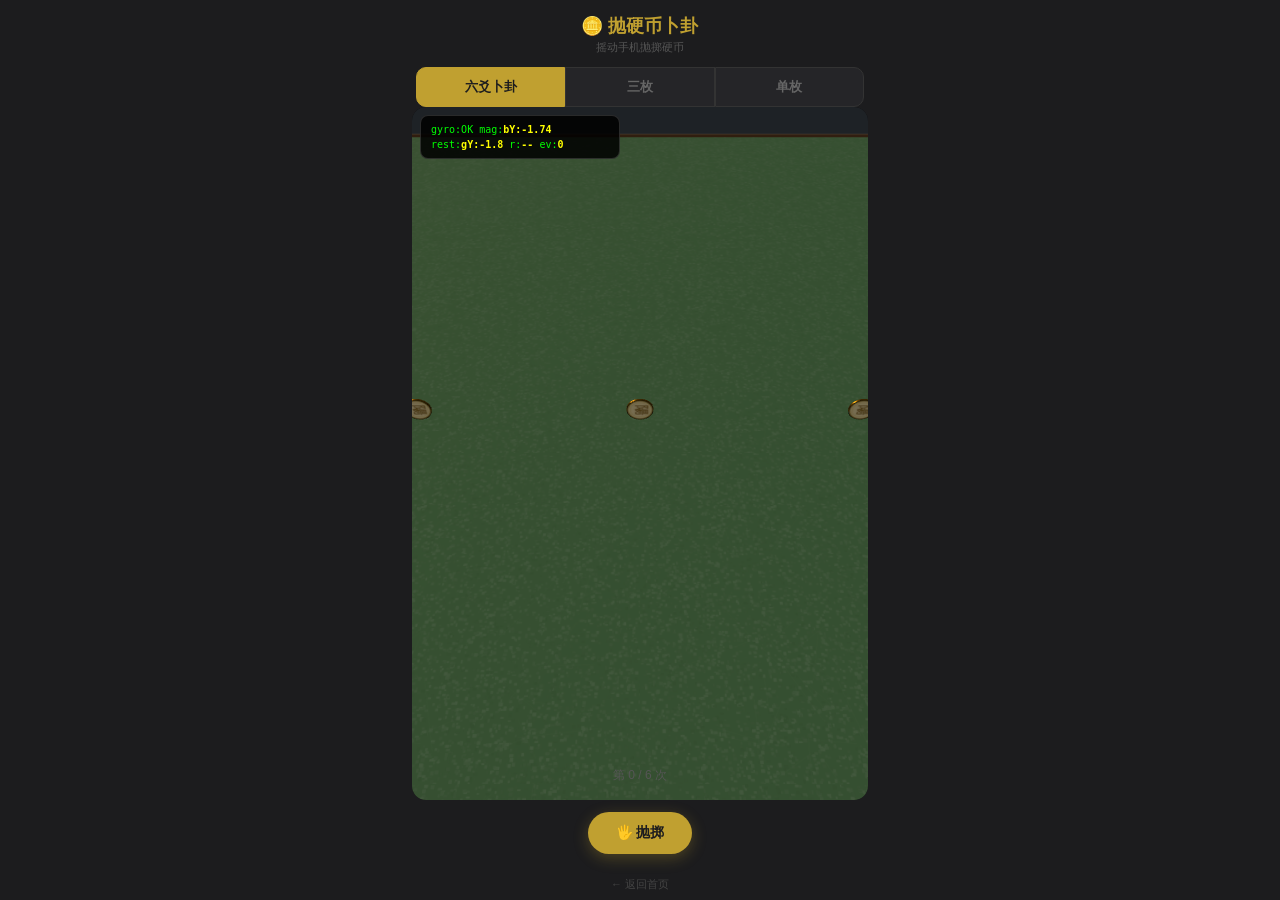
==== flip-coin/index.html @ ace1e645 "feat: 抛硬币卜卦应用" ====
<!DOCTYPE html>
<html lang="zh-CN">
<head>
<meta charset="UTF-8">
<meta name="viewport" content="width=device-width,initial-scale=1.0,maximum-scale=1.0,user-scalable=no">
<title>抛硬币卜卦</title>
<style>
*,*::before,*::after{box-sizing:border-box;margin:0;padding:0}
html{font-size:16px;-webkit-text-size-adjust:100%}
body{
  font-family:-apple-system,BlinkMacSystemFont,"Segoe UI","PingFang SC","Hiragino Sans GB","Microsoft YaHei",sans-serif;
  background:#1c1c1e;color:#e4e4e6;min-height:100vh;min-height:100dvh;
  display:flex;justify-content:center;align-items:center;
  overflow:hidden;touch-action:manipulation;user-select:none;-webkit-user-select:none;
}
.app{width:100%;max-width:480px;height:100vh;height:100dvh;display:flex;flex-direction:column;position:relative}

.header{text-align:center;padding:14px 16px 0;flex-shrink:0}
.header h1{font-size:18px;font-weight:700;color:#c0a030}
.header .sub{font-size:11px;color:#555;margin-top:2px}

.tabs{display:flex;gap:0;padding:12px 16px 0;flex-shrink:0}
.tab{
  flex:1;padding:10px 0;text-align:center;font-size:13px;font-weight:600;
  color:#666;background:#252528;border:1.5px solid #333;cursor:pointer;
  transition:all .2s
}
.tab:first-child{border-radius:10px 0 0 10px}
.tab:last-child{border-radius:0 10px 10px 0}
.tab.active{color:#1c1c1e;background:#c0a030;border-color:#c0a030;position:relative;z-index:1}
.tab:not(.active):hover{color:#999}

.canvas-wrap{flex:1;position:relative;margin:0 12px;border-radius:14px;overflow:hidden;background:#0a0a0c}
.canvas-wrap canvas{display:block;width:100%!important;height:100%!important}

.overlay{
  position:absolute;bottom:0;left:0;right:0;
  padding:16px;pointer-events:none;
  display:flex;flex-direction:column;align-items:center;gap:10px
}
.overlay>*{pointer-events:auto}

.result-bar{
  background:rgba(20,22,26,.45);border:1px solid rgba(255,255,255,.08);border-radius:12px;
  padding:10px 16px;font-size:14px;text-align:center;min-width:160px;transition:background .3s
}
.result-bar .coins{font-size:22px;letter-spacing:6px;margin-bottom:2px}
.result-bar .label{font-size:12px;color:#888}

.hexagram-display{display:none;width:100%;max-width:360px}
.hexagram-display.show{display:block;max-height:60vh;overflow-y:auto}
.hexagram-lines{
  display:flex;flex-direction:column-reverse;gap:6px;
  padding:12px;background:rgba(20,22,26,.45);border:1px solid rgba(255,255,255,.08);border-radius:12px;
  transition:background .3s
}
.hexagram-lines.complete{
  background:rgba(30,30,34,.92);border-color:#333
}
.hexagram-line{display:flex;align-items:center;gap:10px;opacity:.25}
.hexagram-line.filled{opacity:1}
.hexagram-line .idx{font-size:11px;color:#555;width:28px;text-align:right;flex-shrink:0}
.hexagram-line .bar{
  flex:1;height:14px;border-radius:7px;background:#c0a030;position:relative
}
.hexagram-line.yin .bar{
  background:transparent;display:flex;gap:6px;justify-content:center
}
.hexagram-line.yin .bar::before,.hexagram-line.yin .bar::after{
  content:'';width:40%;height:100%;background:#c0a030;border-radius:7px
}
.hexagram-line.changing .idx{color:#ce2b37;font-weight:700}
.hexagram-line.changing .bar,
.hexagram-line.changing.yin .bar::before,
.hexagram-line.changing.yin .bar::after{background:#ce2b37}
.hexagram-line .dot{
  width:8px;height:8px;border-radius:50%;background:#ce2b37;flex-shrink:0;
  display:none
}
.hexagram-line.changing .dot{display:block}

.hexagram-result{
  margin-top:10px;text-align:center;font-size:13px;color:#c0a030;
  background:rgba(20,22,26,.45);border:1px solid rgba(255,255,255,.08);border-radius:12px;
  padding:10px;transition:background .3s
}
.hexagram-result.complete{
  background:rgba(30,30,34,.92);border-color:#333
}
.hexagram-result .gua-name{font-size:24px;font-weight:700;margin-bottom:2px}
.hexagram-result .gua-symbol{font-size:48px;margin-bottom:4px}
.hexagram-result .gua-detail{font-size:12px;color:#888;line-height:1.5;margin-top:4px}
.hexagram-result .gua-detail b{color:#c0a030}
.hexagram-result .changed-name{font-size:16px;color:#ce2b37;margin-top:6px}

.controls{
  display:flex;justify-content:center;gap:12px;
  padding:12px 16px;flex-shrink:0
}
.btn{
  padding:12px 28px;border-radius:24px;font-size:14px;font-weight:600;
  cursor:pointer;transition:all .2s;border:none;
  background:#c0a030;color:#1c1c1e;
  box-shadow:0 4px 15px rgba(192,160,48,.3)
}
.btn:active{transform:scale(.94)}
.btn:disabled{background:#333;color:#555;box-shadow:none;cursor:default}
.btn-secondary{background:#252528;color:#c0a030;border:1.5px solid #c0a030;box-shadow:none}
.btn-secondary:disabled{color:#555;border-color:#333}

.btn-copy{background:transparent;color:#c0a030;border:1px solid #c0a030;padding:6px 16px;border-radius:16px;font-size:12px;cursor:pointer;transition:all .2s}
.btn-copy:hover{background:rgba(192,160,48,.15)}

.gyro-badge{
  position:absolute;top:10px;right:10px;width:10px;height:10px;border-radius:50%;
  background:#444;transition:background .3s;z-index:1
}
.gyro-badge.active{background:#4caf50}
.gyro-badge.denied{background:#ce2b37}

.permission-prompt{
  position:absolute;top:0;left:0;right:0;bottom:0;
  display:flex;align-items:center;justify-content:center;
  background:rgba(10,10,12,.9);z-index:2;border-radius:14px
}
.permission-prompt.hidden{display:none}
.hidden{display:none}
.permission-prompt .inner{text-align:center;padding:20px}
.permission-prompt .inner .icon{font-size:44px;margin-bottom:12px}
.permission-prompt .inner p{font-size:13px;color:#888;line-height:1.6;margin-bottom:16px}

.progress-text{
  font-size:12px;color:#555;text-align:center;margin-top:4px
}

.debug-panel{
  background:rgba(0,0,0,.85);border:1px solid rgba(255,255,255,.15);border-radius:8px;
  padding:6px 10px;font-size:10px;font-family:monospace;color:#0f0;line-height:1.5;
  position:absolute;top:8px;left:8px;z-index:3;max-width:200px
}
.debug-panel b{color:#ff0}
.debug-panel .warn{color:#f44}
.debug-panel .ok{color:#0f0}

.footer{text-align:center;padding:8px 16px;flex-shrink:0}
.footer a{font-size:11px;color:#444;text-decoration:none}
.footer a:hover{color:#666}

@media(max-width:360px){
  .tabs{padding:10px 12px 0}
  .tab{font-size:12px;padding:8px 0}
  .header h1{font-size:16px}
}
</style>
</head>
<body>
<div class="app">

  <div class="header">
    <h1>🪙 抛硬币卜卦</h1>
    <div class="sub">摇动手机抛掷硬币</div>
  </div>

  <div class="tabs">
    <button class="tab active" data-mode="hexagram">六爻卜卦</button>
    <button class="tab" data-mode="triple">三枚</button>
    <button class="tab" data-mode="single">单枚</button>
  </div>

  <div class="canvas-wrap" id="canvasWrap">
    <div class="gyro-badge" id="gyroBadge" title="陀螺仪状态"></div>
    <div class="debug-panel" id="debugPanel">
      gyro:<span class="warn" id="dbGyro">---</span>
      mag:<b id="dbMag">--</b>
      rest:<b id="dbRest">--</b>
      r:<b id="dbRatio">--</b>
      ev:<b id="dbEv">0</b>
    </div>
    <div class="permission-prompt hidden" id="permPrompt">
      <div class="inner">
        <div class="icon" id="permIcon">📱</div>
        <p id="permText">需要陀螺仪权限来检测<br>手机的抛掷动作</p>
        <button class="btn" id="permBtn">启用陀螺仪</button>
        <button class="btn btn-secondary hidden" id="permRetryBtn">重试</button>
      </div>
    </div>
    <div class="overlay" id="overlay">
      <div class="result-bar" id="resultBar">
        <div class="coins" id="resultCoins"></div>
        <div class="label" id="resultLabel"></div>
      </div>
      <div class="hexagram-display" id="hexagramDisplay">
        <div class="hexagram-lines" id="hexagramLines"></div>
        <div class="hexagram-result" id="hexagramResult"></div>
      </div>
      <div class="progress-text" id="progressText"></div>
    </div>
  </div>

  <div class="controls">
    <button class="btn" id="flipBtn">🖐 抛掷</button>
    <button class="btn btn-secondary" id="resetBtn" style="display:none">重新开始</button>
  </div>

  <div class="footer">
    <a href="../index.html">← 返回首页</a>
  </div>

</div>

<script src="lib/three.min.js"></script>
<script src="lib/cannon.min.js"></script>
<script>
// Global error trap — show ANY error on the debug panel
window.onerror = function(msg, url, line) {
  var db = document.getElementById('dbGyro');
  if (db) { db.textContent = 'ERR:' + line; db.className = 'warn'; }
};
// Quick sanity check
(function() {
  var db = document.getElementById('dbGyro');
  if (db) { db.textContent = 'GO'; db.className = 'ok'; }
})();
// ========== HEXAGRAM DATA ==========
var HEXAGRAM_MAP = [
  { n:"坤为地",     s:"䷁", p:"Kūn",        u:"坤", uS:"☷", l:"坤", lS:"☷",
    g:"元亨，利牝马之贞。君子有攸往，先迷后得主，利西南得朋，东北丧朋。安贞吉。",
    x:"地势坤，君子以厚德载物。" }, // 0
  { n:"地雷复",     s:"䷗", p:"Fù",          u:"坤", uS:"☷", l:"震", lS:"☳",
    g:"亨。出入无疾，朋来无咎。反复其道，七日来复，利有攸往。",
    x:"雷在地中，复。先王以至日闭关，商旅不行，后不省方。" }, // 1
  { n:"地水师",     s:"䷆", p:"Shī",         u:"坤", uS:"☷", l:"坎", lS:"☵",
    g:"贞，丈人吉，无咎。",
    x:"地中有水，师。君子以容民畜众。" }, // 2
  { n:"地泽临",     s:"䷒", p:"Lín",         u:"坤", uS:"☷", l:"兑", lS:"☱",
    g:"元亨利贞。至于八月有凶。",
    x:"泽上有地，临。君子以教思无穷，容保民无疆。" }, // 3
  { n:"地山谦",     s:"䷎", p:"Qiān",        u:"坤", uS:"☷", l:"艮", lS:"☶",
    g:"亨，君子有终。",
    x:"地中有山，谦。君子以裒多益寡，称物平施。" }, // 4
  { n:"地火明夷",   s:"䷣", p:"Míng Yí",     u:"坤", uS:"☷", l:"离", lS:"☲",
    g:"利艰贞。",
    x:"明入地中，明夷。君子以莅众，用晦而明。" }, // 5
  { n:"地风升",     s:"䷭", p:"Shēng",       u:"坤", uS:"☷", l:"巽", lS:"☴",
    g:"元亨，用见大人，勿恤，南征吉。",
    x:"地中生木，升。君子以顺德，积小以高大。" }, // 6
  { n:"地天泰",     s:"䷊", p:"Tài",         u:"坤", uS:"☷", l:"乾", lS:"☰",
    g:"小往大来，吉亨。",
    x:"天地交，泰。后以财成天地之道，辅相天地之宜，以左右民。" }, // 7
  { n:"雷地豫",     s:"䷏", p:"Yù",          u:"震", uS:"☳", l:"坤", lS:"☷",
    g:"利建侯行师。",
    x:"雷出地奋，豫。先王以作乐崇德，殷荐之上帝，以配祖考。" }, // 8
  { n:"震为雷",     s:"䷲", p:"Zhèn",        u:"震", uS:"☳", l:"震", lS:"☳",
    g:"亨。震来虩虩，笑言哑哑。震惊百里，不丧匕鬯。",
    x:"洊雷，震。君子以恐惧修省。" }, // 9
  { n:"雷水解",     s:"䷧", p:"Xiè",         u:"震", uS:"☳", l:"坎", lS:"☵",
    g:"利西南。无所往，其来复吉。有攸往，夙吉。",
    x:"雷雨作，解。君子以赦过宥罪。" }, // 10
  { n:"雷泽归妹",   s:"䷵", p:"Guī Mèi",     u:"震", uS:"☳", l:"兑", lS:"☱",
    g:"征凶，无攸利。",
    x:"泽上有雷，归妹。君子以永终知敝。" }, // 11
  { n:"雷山小过",   s:"䷽", p:"Xiǎo Guò",    u:"震", uS:"☳", l:"艮", lS:"☶",
    g:"亨，利贞。可小事，不可大事。飞鸟遗之音，不宜上，宜下，大吉。",
    x:"山上有雷，小过。君子以行过乎恭，丧过乎哀，用过乎俭。" }, // 12
  { n:"雷火丰",     s:"䷶", p:"Fēng",        u:"震", uS:"☳", l:"离", lS:"☲",
    g:"亨，王假之。勿忧，宜日中。",
    x:"雷电皆至，丰。君子以折狱致刑。" }, // 13
  { n:"雷风恒",     s:"䷟", p:"Héng",        u:"震", uS:"☳", l:"巽", lS:"☴",
    g:"亨，无咎，利贞。利有攸往。",
    x:"雷风，恒。君子以立不易方。" }, // 14
  { n:"雷天大壮",   s:"䷡", p:"Dà Zhuàng",   u:"震", uS:"☳", l:"乾", lS:"☰",
    g:"利贞。",
    x:"雷在天上，大壮。君子以非礼弗履。" }, // 15
  { n:"水地比",     s:"䷇", p:"Bǐ",          u:"坎", uS:"☵", l:"坤", lS:"☷",
    g:"吉。原筮，元永贞，无咎。不宁方来，后夫凶。",
    x:"地上有水，比。先王以建万国，亲诸侯。" }, // 16
  { n:"水雷屯",     s:"䷂", p:"Zhūn",        u:"坎", uS:"☵", l:"震", lS:"☳",
    g:"元亨利贞。勿用有攸往，利建侯。",
    x:"云雷，屯。君子以经纶。" }, // 17
  { n:"坎为水",     s:"䷜", p:"Kǎn",         u:"坎", uS:"☵", l:"坎", lS:"☵",
    g:"习坎，有孚，维心亨，行有尚。",
    x:"水洊至，习坎。君子以常德行，习教事。" }, // 18
  { n:"水泽节",     s:"䷻", p:"Jié",         u:"坎", uS:"☵", l:"兑", lS:"☱",
    g:"亨。苦节不可贞。",
    x:"泽上有水，节。君子以制数度，议德行。" }, // 19
  { n:"水山蹇",     s:"䷦", p:"Jiǎn",        u:"坎", uS:"☵", l:"艮", lS:"☶",
    g:"利西南，不利东北。利见大人，贞吉。",
    x:"山上有水，蹇。君子以反身修德。" }, // 20
  { n:"水火既济",   s:"䷾", p:"Jì Jì",       u:"坎", uS:"☵", l:"离", lS:"☲",
    g:"亨小，利贞。初吉终乱。",
    x:"水在火上，既济。君子以思患而豫防之。" }, // 21
  { n:"水风井",     s:"䷯", p:"Jǐng",        u:"坎", uS:"☵", l:"巽", lS:"☴",
    g:"改邑不改井，无丧无得，往来井井。汔至亦未繘井，羸其瓶，凶。",
    x:"木上有水，井。君子以劳民劝相。" }, // 22
  { n:"水天需",     s:"䷄", p:"Xū",          u:"坎", uS:"☵", l:"乾", lS:"☰",
    g:"有孚，光亨，贞吉。利涉大川。",
    x:"云上于天，需。君子以饮食宴乐。" }, // 23
  { n:"泽地萃",     s:"䷬", p:"Cuì",         u:"兑", uS:"☱", l:"坤", lS:"☷",
    g:"亨。王假有庙。利见大人，亨，利贞。用大牲吉，利有攸往。",
    x:"泽上于地，萃。君子以除戎器，戒不虞。" }, // 24
  { n:"泽雷随",     s:"䷐", p:"Suí",         u:"兑", uS:"☱", l:"震", lS:"☳",
    g:"元亨利贞，无咎。",
    x:"泽中有雷，随。君子以向晦入宴息。" }, // 25
  { n:"泽水困",     s:"䷮", p:"Kùn",         u:"兑", uS:"☱", l:"坎", lS:"☵",
    g:"亨，贞，大人吉，无咎。有言不信。",
    x:"泽无水，困。君子以致命遂志。" }, // 26
  { n:"兑为泽",     s:"䷹", p:"Duì",         u:"兑", uS:"☱", l:"兑", lS:"☱",
    g:"亨，利贞。",
    x:"丽泽，兑。君子以朋友讲习。" }, // 27
  { n:"泽山咸",     s:"䷞", p:"Xián",        u:"兑", uS:"☱", l:"艮", lS:"☶",
    g:"亨，利贞。取女吉。",
    x:"山上有泽，咸。君子以虚受人。" }, // 28
  { n:"泽火革",     s:"䷰", p:"Gé",          u:"兑", uS:"☱", l:"离", lS:"☲",
    g:"己日乃孚，元亨利贞，悔亡。",
    x:"泽中有火，革。君子以治历明时。" }, // 29
  { n:"泽风大过",   s:"䷛", p:"Dà Guò",      u:"兑", uS:"☱", l:"巽", lS:"☴",
    g:"栋桡，利有攸往，亨。",
    x:"泽灭木，大过。君子以独立不惧，遁世无闷。" }, // 30
  { n:"泽天夬",     s:"䷪", p:"Guài",        u:"兑", uS:"☱", l:"乾", lS:"☰",
    g:"扬于王庭，孚号有厉。告自邑，不利即戎。利有攸往。",
    x:"泽上于天，夬。君子以施禄及下，居德则忌。" }, // 31
  { n:"山地剥",     s:"䷖", p:"Bō",          u:"艮", uS:"☶", l:"坤", lS:"☷",
    g:"不利有攸往。",
    x:"山附于地，剥。上以厚下安宅。" }, // 32
  { n:"山雷颐",     s:"䷚", p:"Yí",          u:"艮", uS:"☶", l:"震", lS:"☳",
    g:"贞吉。观颐，自求口实。",
    x:"山下有雷，颐。君子以慎言语，节饮食。" }, // 33
  { n:"山水蒙",     s:"䷃", p:"Méng",        u:"艮", uS:"☶", l:"坎", lS:"☵",
    g:"亨。匪我求童蒙，童蒙求我。初筮告，再三渎，渎则不告。利贞。",
    x:"山下出泉，蒙。君子以果行育德。" }, // 34
  { n:"山泽损",     s:"䷨", p:"Sǔn",         u:"艮", uS:"☶", l:"兑", lS:"☱",
    g:"有孚，元吉，无咎，可贞，利有攸往。曷之用？二簋可用享。",
    x:"山下有泽，损。君子以惩忿窒欲。" }, // 35
  { n:"艮为山",     s:"䷳", p:"Gèn",         u:"艮", uS:"☶", l:"艮", lS:"☶",
    g:"艮其背，不获其身。行其庭，不见其人，无咎。",
    x:"兼山，艮。君子以思不出其位。" }, // 36
  { n:"山火贲",     s:"䷕", p:"Bì",          u:"艮", uS:"☶", l:"离", lS:"☲",
    g:"亨。小利有攸往。",
    x:"山下有火，贲。君子以明庶政，无敢折狱。" }, // 37
  { n:"山风蛊",     s:"䷑", p:"Gǔ",          u:"艮", uS:"☶", l:"巽", lS:"☴",
    g:"元亨，利涉大川。先甲三日，后甲三日。",
    x:"山下有风，蛊。君子以振民育德。" }, // 38
  { n:"山天大畜",   s:"䷙", p:"Dà Chù",      u:"艮", uS:"☶", l:"乾", lS:"☰",
    g:"利贞。不家食吉，利涉大川。",
    x:"天在山中，大畜。君子以多识前言往行，以畜其德。" }, // 39
  { n:"火地晋",     s:"䷢", p:"Jìn",         u:"离", uS:"☲", l:"坤", lS:"☷",
    g:"康侯用锡马蕃庶，昼日三接。",
    x:"明出地上，晋。君子以自昭明德。" }, // 40
  { n:"火雷噬嗑",   s:"䷔", p:"Shì Hé",      u:"离", uS:"☲", l:"震", lS:"☳",
    g:"亨。利用狱。",
    x:"雷电，噬嗑。先王以明罚敕法。" }, // 41
  { n:"火水未济",   s:"䷿", p:"Wèi Jì",      u:"离", uS:"☲", l:"坎", lS:"☵",
    g:"亨，小狐汔济，濡其尾，无攸利。",
    x:"火在水上，未济。君子以慎辨物居方。" }, // 42
  { n:"火泽睽",     s:"䷥", p:"Kuí",         u:"离", uS:"☲", l:"兑", lS:"☱",
    g:"小事吉。",
    x:"上火下泽，睽。君子以同而异。" }, // 43
  { n:"火山旅",     s:"䷷", p:"Lǚ",          u:"离", uS:"☲", l:"艮", lS:"☶",
    g:"小亨，旅贞吉。",
    x:"山上有火，旅。君子以明慎用刑，而不留狱。" }, // 44
  { n:"离为火",     s:"䷝", p:"Lí",          u:"离", uS:"☲", l:"离", lS:"☲",
    g:"利贞，亨。畜牝牛吉。",
    x:"明两作，离。大人以继明照于四方。" }, // 45
  { n:"火风鼎",     s:"䷱", p:"Dǐng",        u:"离", uS:"☲", l:"巽", lS:"☴",
    g:"元吉，亨。",
    x:"木上有火，鼎。君子以正位凝命。" }, // 46
  { n:"火天大有",   s:"䷍", p:"Dà Yǒu",      u:"离", uS:"☲", l:"乾", lS:"☰",
    g:"元亨。",
    x:"火在天上，大有。君子以遏恶扬善，顺天休命。" }, // 47
  { n:"风地观",     s:"䷓", p:"Guān",        u:"巽", uS:"☴", l:"坤", lS:"☷",
    g:"盥而不荐，有孚颙若。",
    x:"风行地上，观。先王以省方，观民设教。" }, // 48
  { n:"风雷益",     s:"䷩", p:"Yì",          u:"巽", uS:"☴", l:"震", lS:"☳",
    g:"利有攸往，利涉大川。",
    x:"风雷，益。君子以见善则迁，有过则改。" }, // 49
  { n:"风水涣",     s:"䷺", p:"Huàn",        u:"巽", uS:"☴", l:"坎", lS:"☵",
    g:"亨。王假有庙，利涉大川，利贞。",
    x:"风行水上，涣。先王以享于帝，立庙。" }, // 50
  { n:"风泽中孚",   s:"䷼", p:"Zhōng Fú",    u:"巽", uS:"☴", l:"兑", lS:"☱",
    g:"豚鱼吉，利涉大川，利贞。",
    x:"泽上有风，中孚。君子以议狱缓死。" }, // 51
  { n:"风山渐",     s:"䷴", p:"Jiàn",        u:"巽", uS:"☴", l:"艮", lS:"☶",
    g:"女归吉，利贞。",
    x:"山上有木，渐。君子以居贤德善俗。" }, // 52
  { n:"风火家人",   s:"䷤", p:"Jiā Rén",     u:"巽", uS:"☴", l:"离", lS:"☲",
    g:"利女贞。",
    x:"风自火出，家人。君子以言有物，而行有恒。" }, // 53
  { n:"巽为风",     s:"䷸", p:"Xùn",         u:"巽", uS:"☴", l:"巽", lS:"☴",
    g:"小亨，利有攸往，利见大人。",
    x:"随风，巽。君子以申命行事。" }, // 54
  { n:"风天小畜",   s:"䷈", p:"Xiǎo Chù",    u:"巽", uS:"☴", l:"乾", lS:"☰",
    g:"亨。密云不雨，自我西郊。",
    x:"风行天上，小畜。君子以懿文德。" }, // 55
  { n:"天地否",     s:"䷋", p:"Pǐ",          u:"乾", uS:"☰", l:"坤", lS:"☷",
    g:"否之匪人，不利君子贞。大往小来。",
    x:"天地不交，否。君子以俭德辟难，不可荣以禄。" }, // 56
  { n:"天雷无妄",   s:"䷘", p:"Wú Wàng",     u:"乾", uS:"☰", l:"震", lS:"☳",
    g:"元亨利贞。其匪正有眚，不利有攸往。",
    x:"天下雷行，物与无妄。先王以茂对时，育万物。" }, // 57
  { n:"天水讼",     s:"䷅", p:"Sòng",        u:"乾", uS:"☰", l:"坎", lS:"☵",
    g:"有孚，窒惕，中吉，终凶。利见大人，不利涉大川。",
    x:"天与水违行，讼。君子以作事谋始。" }, // 58
  { n:"天泽履",     s:"䷉", p:"Lǚ",          u:"乾", uS:"☰", l:"兑", lS:"☱",
    g:"履虎尾，不咥人，亨。",
    x:"上天下泽，履。君子以辨上下，定民志。" }, // 59
  { n:"天山遁",     s:"䷠", p:"Dùn",         u:"乾", uS:"☰", l:"艮", lS:"☶",
    g:"亨。小利贞。",
    x:"天下有山，遁。君子以远小人，不恶而严。" }, // 60
  { n:"天火同人",   s:"䷌", p:"Tóng Rén",    u:"乾", uS:"☰", l:"离", lS:"☲",
    g:"同人于野，亨。利涉大川，利君子贞。",
    x:"天与火，同人。君子以类族辨物。" }, // 61
  { n:"天风姤",     s:"䷫", p:"Gòu",         u:"乾", uS:"☰", l:"巽", lS:"☴",
    g:"女壮，勿用取女。",
    x:"天下有风，姤。后以施命诰四方。" }, // 62
  { n:"乾为天",     s:"䷀", p:"Qián",        u:"乾", uS:"☰", l:"乾", lS:"☰",
    g:"元亨利贞。",
    x:"天行健，君子以自强不息。" }, // 63
];

// ========== DOM REFS ==========
var elTabSingle = document.querySelector('[data-mode="single"]');
var elTabTriple = document.querySelector('[data-mode="triple"]');
var elTabHexagram = document.querySelector('[data-mode="hexagram"]');
var elCanvasWrap = document.getElementById('canvasWrap');
var elFlipBtn = document.getElementById('flipBtn');
var elResetBtn = document.getElementById('resetBtn');
var elResultCoins = document.getElementById('resultCoins');
var elResultLabel = document.getElementById('resultLabel');
var elResultBar = document.getElementById('resultBar');
var elHexagramDisplay = document.getElementById('hexagramDisplay');
var elHexagramLines = document.getElementById('hexagramLines');
var elHexagramResult = document.getElementById('hexagramResult');
var elProgressText = document.getElementById('progressText');
var elGyroBadge = document.getElementById('gyroBadge');
var elPermPrompt = document.getElementById('permPrompt');
var elPermBtn = document.getElementById('permBtn');
var elOverlay = document.getElementById('overlay');
var elPermRetryBtn = document.getElementById('permRetryBtn');
var elPermIcon = document.getElementById('permIcon');
var elPermText = document.getElementById('permText');

var debugEvCount = 0;
var elDbGyro = document.getElementById('dbGyro');
var elDbMag = document.getElementById('dbMag');
var elDbRest = document.getElementById('dbRest');
var elDbRatio = document.getElementById('dbRatio');
var elDbEv = document.getElementById('dbEv');

// ========== APP STATE ==========
var mode = 'single';
var gyroActive = false;
var gyroPermission = null;
var cooldown = false;
var cooldownTimer = null;
var isDesktop = false;

var hexagramLines = [];
var hexagramRound = 0;
var settledHandled = true;

// Pre-initialize gyro BEFORE Three.js (so if Three.js fails, gyro debug still works)
elDbGyro.textContent = 'init';
elDbGyro.className = 'warn';
requestGyroPermission();

// ========== THREE.JS INIT ==========
var wrapRect = elCanvasWrap.getBoundingClientRect();
var scene = new THREE.Scene();
scene.background = new THREE.Color(0x0a0a0c);

var camera = new THREE.PerspectiveCamera(45, wrapRect.width / wrapRect.height, 0.1, 500);
camera.position.set(0, 28, 18);
camera.lookAt(0, -2, 0);

var camTargetLook = new THREE.Vector3(0, -2, 0);
var camTargetPos = new THREE.Vector3(0, 28, 18);

var renderer = new THREE.WebGLRenderer({ antialias: true, alpha: true });
renderer.setPixelRatio(Math.min(window.devicePixelRatio, 2));
renderer.setSize(wrapRect.width, wrapRect.height, false);
elCanvasWrap.appendChild(renderer.domElement);

var ambientLight = new THREE.AmbientLight(0x444444, 1.2);
scene.add(ambientLight);
var dirLight = new THREE.DirectionalLight(0xffffff, 1.5);
dirLight.position.set(2, 5, 4);
scene.add(dirLight);
var dirLight2 = new THREE.DirectionalLight(0xffdd88, 0.8);
dirLight2.position.set(-2, 1, -2);
scene.add(dirLight2);

// Arena / table
var TABLE_SIZE = 44;
var TABLE_Y = -1.8;
var WALL_HEIGHT = 6;
var PHYS_WALL_H = 8;  // physics walls taller to prevent coins flying out

function buildArena() {
  // Generate a felt-like texture with color variation
  var texCanvas = document.createElement('canvas');
  texCanvas.width = 512; texCanvas.height = 512;
  var ctx = texCanvas.getContext('2d');
  // Base dark green
  ctx.fillStyle = '#1a3a1a'; ctx.fillRect(0, 0, 512, 512);
  // Subtle noise/grain
  for (var i = 0; i < 8000; i++) {
    var x = Math.random() * 512, y = Math.random() * 512;
    var shade = 24 + Math.floor(Math.random() * 20);
    ctx.fillStyle = 'rgb(' + shade + ',' + (shade + 30) + ',' + shade + ')';
    ctx.fillRect(x, y, 2 + Math.random() * 3, 2 + Math.random() * 3);
  }
  // Subtle directional brush strokes
  ctx.strokeStyle = 'rgba(255,255,255,0.015)';
  ctx.lineWidth = 1;
  for (var j = 0; j < 60; j++) {
    ctx.beginPath();
    var sx = Math.random() * 512, sy = Math.random() * 512;
    ctx.moveTo(sx, sy);
    ctx.lineTo(sx + (Math.random() - 0.5) * 200, sy + (Math.random() - 0.5) * 200);
    ctx.stroke();
  }
  var feltTex = new THREE.CanvasTexture(texCanvas);
  feltTex.wrapS = THREE.RepeatWrapping;
  feltTex.wrapT = THREE.RepeatWrapping;
  feltTex.repeat.set(4, 4);

  var floorGeo = new THREE.PlaneGeometry(TABLE_SIZE * 2, TABLE_SIZE * 2);
  var floorMat = new THREE.MeshStandardMaterial({ map: feltTex, roughness: 0.85, metalness: 0.02, color: 0xccddcc });
  var floor = new THREE.Mesh(floorGeo, floorMat);
  floor.position.y = TABLE_Y;
  floor.rotation.x = -Math.PI / 2;
  scene.add(floor);

  // Table edge/rail — wooden base + glass panels
  var railMat = new THREE.MeshStandardMaterial({ color: 0x5c3a1e, roughness: 0.5, metalness: 0.15 });
  var glassMat = new THREE.MeshStandardMaterial({ color: 0xaaccdd, roughness: 0.1, metalness: 0.2, transparent: true, opacity: 0.25 });
  var halfX = TABLE_SIZE, halfZ = TABLE_SIZE;

  function addRail(x, z, w, d) {
    var geoRail = new THREE.BoxGeometry(w, 0.3, d);
    var rail = new THREE.Mesh(geoRail, railMat);
    rail.position.set(x, TABLE_Y + 0.15, z);
    scene.add(rail);
    var geoGlass = new THREE.BoxGeometry(w, WALL_HEIGHT, d);
    var glass = new THREE.Mesh(geoGlass, glassMat);
    glass.position.set(x, TABLE_Y + 0.3 + WALL_HEIGHT / 2, z);
    scene.add(glass);
  }

  addRail( halfX + 0.05, 0, 0.2, halfZ * 2 + 0.4);
  addRail(-halfX - 0.05, 0, 0.2, halfZ * 2 + 0.4);
  addRail(0,  halfZ + 0.05, halfX * 2 + 0.4, 0.2);
  addRail(0, -halfZ - 0.05, halfX * 2 + 0.4, 0.2);
}

buildArena();

// ========== CANNON.JS PHYSICS WORLD ==========
var physWorld = new CANNON.World();
physWorld.gravity.set(0, -12, 0);
physWorld.solver.iterations = 20;
physWorld.solver.tolerance = 0.001;
physWorld.defaultContactMaterial.contactEquationStiffness = 1e8;
physWorld.defaultContactMaterial.contactEquationRelaxation = 3;

var coinMaterial = new CANNON.Material('coin');
var tableMaterial = new CANNON.Material('table');
physWorld.addContactMaterial(new CANNON.ContactMaterial(coinMaterial, tableMaterial, {
  friction: 0.35,
  restitution: 0.4,
}));

// Ground plane (static)
var groundShape = new CANNON.Plane();
var groundBody = new CANNON.Body({ mass: 0, material: tableMaterial });
groundBody.addShape(groundShape);
groundBody.quaternion.setFromEuler(-Math.PI / 2, 0, 0);
groundBody.position.set(0, TABLE_Y, 0);
physWorld.addBody(groundBody);

// Table walls (static) — tall to contain coins
var wallH = PHYS_WALL_H;
function addPhysWall(x, z, w, h, d) {
  var shape = new CANNON.Box(new CANNON.Vec3(w / 2, h / 2, d / 2));
  var body = new CANNON.Body({ mass: 0, material: tableMaterial });
  body.addShape(shape);
  body.position.set(x, TABLE_Y + h / 2, z);
  physWorld.addBody(body);
}
addPhysWall( TABLE_SIZE + 0.1, 0, 0.2, wallH, TABLE_SIZE * 2 + 0.2);
addPhysWall(-TABLE_SIZE - 0.1, 0, 0.2, wallH, TABLE_SIZE * 2 + 0.2);
addPhysWall(0,  TABLE_SIZE + 0.1, TABLE_SIZE * 2 + 0.2, wallH, 0.2);
addPhysWall(0, -TABLE_SIZE - 0.1, TABLE_SIZE * 2 + 0.2, wallH, 0.2);

// ========== COIN TEXTURES ==========
function createCoinFace(canvas, bgColor, rimColor, charText, charColor) {
  var ctx = canvas.getContext('2d');
  var cx = canvas.width / 2, cy = canvas.height / 2, r = canvas.width * 0.44;
  ctx.fillStyle = bgColor;
  ctx.beginPath();
  ctx.arc(cx, cy, r, 0, Math.PI * 2);
  ctx.fill();
  ctx.strokeStyle = rimColor;
  ctx.lineWidth = r * 0.07;
  ctx.stroke();
  ctx.save();
  ctx.clip();
  ctx.strokeStyle = rimColor;
  ctx.lineWidth = r * 0.03;
  ctx.beginPath();
  ctx.arc(cx, cy, r * 0.82, 0, Math.PI * 2);
  ctx.stroke();
  ctx.restore();
  ctx.fillStyle = charColor;
  ctx.font = 'bold ' + (r * 1.2) + 'px serif';
  ctx.textAlign = 'center';
  ctx.textBaseline = 'middle';
  ctx.fillText(charText, cx, cy * 0.98);
}

var texCanvas = document.createElement('canvas');
texCanvas.width = 256;
texCanvas.height = 256;
createCoinFace(texCanvas, '#e8d5a0', '#c0a030', '陽', '#8b6914');
var texHeads = new THREE.CanvasTexture(texCanvas);
texHeads.colorSpace = THREE.SRGBColorSpace;

var texCanvas2 = document.createElement('canvas');
texCanvas2.width = 256;
texCanvas2.height = 256;
createCoinFace(texCanvas2, '#4a4a4a', '#2a2a2a', '\u9670', '#1a1a1a');
var texTails = new THREE.CanvasTexture(texCanvas2);
texTails.colorSpace = THREE.SRGBColorSpace;

// ========== COIN MODEL ==========
var COIN_RADIUS = 0.85;
var COIN_HEIGHT = 0.12;
var COIN_HALF_H = COIN_HEIGHT / 2;
var COIN_REST_Y = TABLE_Y + COIN_HALF_H;
var COIN_SPAWN_H = COIN_REST_Y + 4;

function createCoinGeometry() {
  return new THREE.CylinderGeometry(COIN_RADIUS, COIN_RADIUS, COIN_HEIGHT, 64);
}

var headsMat = new THREE.MeshStandardMaterial({ map: texHeads, roughness: 0.5, metalness: 0.3 });
var tailsMat = new THREE.MeshStandardMaterial({ map: texTails, roughness: 0.5, metalness: 0.3 });
var edgeMat = new THREE.MeshStandardMaterial({ color: 0xb8860b, roughness: 0.35, metalness: 0.9 });
var multiMats = [edgeMat, headsMat, tailsMat];

var coinShape = new CANNON.Box(new CANNON.Vec3(COIN_RADIUS, COIN_HALF_H, COIN_RADIUS));

// ========== COIN STATE ==========
function createCoinState(xOffset) {
  var geo = createCoinGeometry();
  var mesh = new THREE.Mesh(geo, multiMats);
  mesh.position.set(xOffset, COIN_SPAWN_H, 0);
  mesh.rotation.set(Math.PI / 2, 0, 0);  // stand on edge
  scene.add(mesh);

  var body = new CANNON.Body({ mass: 0.005, material: coinMaterial });
  body.addShape(coinShape);
  body.position.set(xOffset, COIN_SPAWN_H, 0);
  body.quaternion.setFromEuler(Math.PI / 2, 0, 0);  // stand on edge
  body.sleepSpeedLimit = 0.1;
  body.sleepTimeLimit = 0.8;
  body.allowSleep = true;
  physWorld.addBody(body);

  return {
    mesh: mesh,
    body: body,
    ox: xOffset,
    oz: 0,
    settled: true,
    result: null,
  };
}

var coins = [];

function createCoins(count) {
  coins.forEach(function(c) {
    scene.remove(c.mesh);
    physWorld.removeBody(c.body);
  });
  coins = [];
  var offsets = count === 1 ? [0] : [-14, 0, 14];
  for (var i = 0; i < count; i++) {
    coins.push(createCoinState(offsets[i]));
  }
}

// Last shake data
var shakeAccX = 0, shakeAccY = 0, shakeAccZ = 0;
var shakeRotX = 0, shakeRotY = 0, shakeRotZ = 0;

function triggerFlip() {
  if (cooldown) return;
  cooldown = true;
  gyroArmed = false;
  elFlipBtn.disabled = true;
  clearTimeout(cooldownTimer);
  cooldownTimer = setTimeout(function() {
    cooldown = false;
    elFlipBtn.disabled = false;
  }, COOLDOWN_MS);

  coins.forEach(function(c) {
    c.body.position.set(c.ox, COIN_SPAWN_H, c.oz);
    c.body.quaternion.setFromEuler(Math.PI / 2, 0, 0);
    c.body.velocity.set(0, 0, 0);
    c.body.angularVelocity.set(
      shakeRotX * 6 + (Math.random() - 0.5) * 50,
      shakeRotY * 6 + (Math.random() - 0.5) * 50,
      shakeRotZ * 6 + (Math.random() - 0.5) * 50
    );
    c.body.wakeUp();
    c.settled = false;
    c.result = null;
  });
  settledHandled = false;

  if (navigator.vibrate) navigator.vibrate(15);
}

// ========== PHYSICS SYNC + SETTLE ==========
var SETTLE_FRAME_COUNT = 40;

function stepPhysics(dt) {
  physWorld.step(1 / 60, dt, 5);

  if (coins.length > 0) {
    var c0 = coins[0];
    elDbMag.textContent = 'bY:' + c0.body.position.y.toFixed(2);
    elDbRest.textContent = 'gY:' + TABLE_Y.toFixed(1);
  }

  coins.forEach(function(c) {
    if (!c.settled) {
      c.mesh.position.copy(c.body.position);
      c.mesh.quaternion.copy(c.body.quaternion);
    }

    if (c.settled) return;

    var v = c.body.velocity;
    var av = c.body.angularVelocity;
    var speed = Math.sqrt(v.x * v.x + v.y * v.y + v.z * v.z);
    var aSpeed = Math.sqrt(av.x * av.x + av.y * av.y + av.z * av.z);

    if (speed < 0.1 && aSpeed < 0.3) {
      if (!c._settleFrames) c._settleFrames = 0;
      c._settleFrames++;
      if (c._settleFrames >= SETTLE_FRAME_COUNT) {
        c.settled = true;
        c.body.sleep();
        // Determine result from natural resting orientation (no snap)
        var topN = new THREE.Vector3(0, 1, 0);
        topN.applyQuaternion(c.mesh.quaternion);
        c.result = topN.y > 0 ? 'heads' : 'tails';
      }
    } else {
      c._settleFrames = 0;
    }
  });

  var activeCoins = coins.filter(function(c) { return !c.settled; });
  if (activeCoins.length === 0 && !settledHandled &&
      coins.some(function(c) { return c.result !== null; })) {
    settledHandled = true;
    onAllSettled();
  }
}


function onAllSettled() {
  var results = coins.map(function(c) { return c.result; });
  var headsCount = results.filter(function(r) { return r === 'heads'; }).length;

  updateResultBar(headsCount, results);

  if (mode === 'hexagram') {
    recordHexagramLine(headsCount);
  }
}

// ========== RESULT DISPLAY ==========
function updateResultBar(headsCount, results) {
  var faceEmoji = { heads: '⚪', tails: '⚫' };
  elResultCoins.textContent = results.map(function(r) { return faceEmoji[r]; }).join('');

  if (results.length === 1) {
    elResultLabel.textContent = results[0] === 'heads' ? '正面（阳）' : '反面（阴）';
  } else if (results.length === 3) {
    var labelMap = {
      3: '老阳 ⚊→⚋  阳变阴',
      2: '少阴 ⚋  阴不变',
      1: '少阳 ⚊  阳不变',
      0: '老阴 ⚋→⚊  阴变阳'
    };
    elResultLabel.textContent = labelMap[headsCount];
  }
  elResultBar.style.display = '';
}

// ========== I CHING LOGIC ==========
var LINE_LABELS = ['初爻', '二爻', '三爻', '四爻', '五爻', '上爻'];

function getLineType(headsCount) {
  if (headsCount === 3) return 'laoyang';
  if (headsCount === 2) return 'shaoyin';
  if (headsCount === 1) return 'shaoyang';
  return 'laoyin';
}

function isYang(headsCount) {
  return headsCount === 3 || headsCount === 1;
}

function isChanging(headsCount) {
  return headsCount === 3 || headsCount === 0;
}

function recordHexagramLine(headsCount) {
  var lineType = getLineType(headsCount);
  hexagramLines[hexagramRound] = { headsCount: headsCount, lineType: lineType };
  hexagramRound++;

  updateHexagramProgress();

  if (hexagramRound >= 6) {
    showHexagramResult();
    elHexagramLines.classList.add('complete');
    elHexagramResult.classList.add('complete');
    gyroActive = false;
    elGyroBadge.classList.remove('active');
    elDbGyro.textContent = 'done';
    elFlipBtn.style.display = 'none';
    elResetBtn.style.display = '';
  }
}

function updateHexagramProgress() {
  elProgressText.textContent = '第 ' + hexagramRound + ' / 6 次';
  if (hexagramRound >= 6) elProgressText.textContent = '';

  var html = '';
  for (var i = 0; i < 6; i++) {
    if (i < hexagramLines.length) {
      var line = hexagramLines[i];
      var cls = isYang(line.headsCount) ? 'yang' : 'yin';
      if (isChanging(line.headsCount)) cls += ' changing';
      html += '<div class="hexagram-line filled ' + cls + '">';
      html += '<span class="idx">' + LINE_LABELS[i] + '</span>';
      html += '<span class="bar"></span>';
      html += '<span class="dot"></span>';
      html += '</div>';
    } else {
      html += '<div class="hexagram-line">';
      html += '<span class="idx">' + LINE_LABELS[i] + '</span>';
      html += '<span class="bar"></span>';
      html += '<span class="dot"></span>';
      html += '</div>';
    }
  }
  elHexagramLines.innerHTML = html;
  if (hexagramRound > 0) elHexagramDisplay.classList.add('show');
}

function calcHexagramIndexFromLines(lines) {
  var idx = 0;
  for (var i = 0; i < 6; i++) {
    if (i < lines.length && isYang(lines[i].headsCount)) {
      idx |= (1 << i);
    }
  }
  return idx;
}

function showHexagramResult() {
  var originalIdx = calcHexagramIndexFromLines(hexagramLines);
  var originalGua = HEXAGRAM_MAP[originalIdx];

  var hasChanging = hexagramLines.some(function(l) { return isChanging(l.headsCount); });
  var changedIdx = originalIdx;
  if (hasChanging) {
    changedIdx = 0;
    for (var i = 0; i < 6; i++) {
      var yang = isYang(hexagramLines[i].headsCount);
      if (isChanging(hexagramLines[i].headsCount)) yang = !yang;
      if (yang) changedIdx |= (1 << i);
    }
  }
  var changedGua = hasChanging ? HEXAGRAM_MAP[changedIdx] : null;

  var LINE_NAMES = ['初爻','二爻','三爻','四爻','五爻','上爻'];
  var changingList = [];
  for (var i = 0; i < 6; i++) {
    if (isChanging(hexagramLines[i].headsCount)) {
      var t = hexagramLines[i].headsCount === 3 ? '老阳 ⚊→⚋' : '老阴 ⚋→⚊';
      changingList.push(LINE_NAMES[i] + '（' + t + '）');
    }
  }

  var html = '<div class="gua-symbol">' + originalGua.s + '</div>';
  html += '<div class="gua-name">' + originalGua.n + '</div>';
  html += '<div class="gua-name" style="font-size:12px;color:#888">' + originalGua.p + '</div>';
  html += '<div class="gua-detail"><b>卦辞：</b>' + originalGua.g + '</div>';
  html += '<div class="gua-detail"><b>象曰：</b>' + originalGua.x + '</div>';
  if (hasChanging) {
    html += '<div class="changed-name">' + changedGua.s + ' 变卦：' + changedGua.n + '</div>';
    html += '<div class="gua-detail"><b>变卦辞：</b>' + changedGua.g + '</div>';
    html += '<div class="gua-detail" style="color:#ce2b37;margin-top:6px"><b>变爻：</b>' + changingList.join('、') + '</div>';
  }
  html += '<button class="btn-copy" id="copyBtn" style="margin-top:8px">复制结果</button>';
  elHexagramResult.innerHTML = html;

  // Build plain text for copy
  var plainText = originalGua.s + ' ' + originalGua.n + ' (' + originalGua.p + ')\n';
  plainText += '卦辞：' + originalGua.g + '\n';
  plainText += '象曰：' + originalGua.x + '\n';
  if (hasChanging) {
    plainText += '\n变卦：' + changedGua.s + ' ' + changedGua.n + '\n';
    plainText += '变卦辞：' + changedGua.g + '\n';
    plainText += '变爻：' + changingList.join('、') + '\n';
  }
  plainText += '\n—— 抛硬币卜卦 🪙';

  document.getElementById('copyBtn').onclick = function() {
    if (navigator.clipboard) {
      navigator.clipboard.writeText(plainText).then(function() {
        var btn = document.getElementById('copyBtn');
        btn.textContent = '已复制 ✓';
        setTimeout(function() { btn.textContent = '复制结果'; }, 2000);
      });
    }
  };

  elResultBar.style.display = 'none';
}

// ========== MODE SWITCHING ==========
function setMode(newMode) {
  mode = newMode;
  gyroActive = true;
  elGyroBadge.classList.add('active');
  elDbGyro.className = 'ok';
  elDbGyro.textContent = 'OK';
  elTabSingle.classList.toggle('active', mode === 'single');
  elTabTriple.classList.toggle('active', mode === 'triple');
  elTabHexagram.classList.toggle('active', mode === 'hexagram');

  // Reset state
  elHexagramLines.classList.remove('complete');
  elHexagramResult.classList.remove('complete');
  hexagramLines = [];
  hexagramRound = 0;
  elHexagramDisplay.classList.remove('show');
  elHexagramResult.innerHTML = '';
  elHexagramLines.innerHTML = '';
  elProgressText.textContent = '';
  elResultBar.style.display = 'none';
  elResultCoins.textContent = '';
  elResultLabel.textContent = '';
  elFlipBtn.style.display = '';
  elResetBtn.style.display = 'none';

  if (mode === 'hexagram') {
    createCoins(3);
    updateHexagramProgress();
    elProgressText.textContent = '第 0 / 6 次';
  } else if (mode === 'triple') {
    createCoins(3);
    elProgressText.textContent = '';
  } else {
    createCoins(1);
    elProgressText.textContent = '';
  }
}

elTabSingle.addEventListener('click', function() { setMode('single'); });
elTabTriple.addEventListener('click', function() { setMode('triple'); });
elTabHexagram.addEventListener('click', function() { setMode('hexagram'); });

elResetBtn.addEventListener('click', function() {
  elHexagramLines.classList.remove('complete');
  elHexagramResult.classList.remove('complete');
  hexagramLines = [];
  hexagramRound = 0;
  gyroActive = true;
  elGyroBadge.classList.add('active');
  elDbGyro.textContent = 'OK';
  elDbGyro.className = 'ok';
  elHexagramDisplay.classList.remove('show');
  elHexagramResult.innerHTML = '';
  elHexagramLines.innerHTML = '';
  elResultBar.style.display = 'none';
  elResultCoins.textContent = '';
  elResultLabel.textContent = '';
  elFlipBtn.style.display = '';
  elResetBtn.style.display = 'none';
  elProgressText.textContent = '第 0 / 6 次';
  createCoins(3);
});

elFlipBtn.addEventListener('click', triggerFlip);

// ========== GYROSCOPE / DEVICE MOTION ==========
var SHAKE_RATIO = 1.55;
var COOLDOWN_MS = 1500;
var SETTLE_FRAMES = 20;

var restingMag = 0;
var lpAlpha = 0.05;
var gyroArmed = true;
var settleCounter = 0;
var sensorCheckDone = false;

function tryRegisterMotionListener() {
  gyroActive = true;
  elDbGyro.textContent = 'listn';
  elDbGyro.className = 'warn';
  window.addEventListener('devicemotion', handleDeviceMotion);
  window.addEventListener('deviceorientation', handleDeviceOrientation);

  setTimeout(function() {
    if (!sensorCheckDone && debugEvCount === 0 && debugOrCount === 0) {
      elDbGyro.textContent = 'NO EV';
      elDbGyro.className = 'warn';
      elDbMag.textContent = 'HTTP?';
    }
  }, 3000);
}

function handleDeviceMotion(e) {
  if (!gyroActive) return;

  var raw = e.accelerationIncludingGravity;
  if (!raw || raw.x === null) return;

  var mag = Math.sqrt(raw.x * raw.x + raw.y * raw.y + raw.z * raw.z);
  if (mag <= 0) return;

  debugEvCount++;
  sensorCheckDone = true;

  // Capture linear acceleration for coin launch direction
  shakeAccX = raw.x;
  shakeAccY = raw.y;
  shakeAccZ = raw.z;

  // Capture rotation rate (deg/s) for coin angular velocity
  if (e.rotationRate) {
    shakeRotX = (e.rotationRate.beta  || 0) * (Math.PI / 180);
    shakeRotY = (e.rotationRate.alpha || 0) * (Math.PI / 180);
    shakeRotZ = (e.rotationRate.gamma || 0) * (Math.PI / 180);
  }

  if (restingMag === 0) {
    restingMag = mag;
  } else {
    restingMag += lpAlpha * (mag - restingMag);
  }

  var ratio = mag / Math.max(restingMag, 0.1);

  if (debugEvCount % 8 === 0) {
    elDbGyro.textContent = 'OK';
    elDbGyro.className = 'ok';
    elDbMag.textContent = mag.toFixed(2);
    elDbRest.textContent = restingMag.toFixed(2);
    elDbRatio.textContent = ratio.toFixed(3);
    elDbEv.textContent = '' + debugEvCount;
  }

  if (!cooldown && gyroArmed && ratio > SHAKE_RATIO) {
    triggerFlip();
    gyroArmed = false;
    settleCounter = 0;
  }
}

var debugOrCount = 0;

function handleDeviceOrientation(e) {
  if (!gyroActive) return;
  debugOrCount++;
  sensorCheckDone = true;
  if (debugOrCount === 5 && debugEvCount === 0) {
    elDbGyro.textContent = 'orOnly';
    elDbGyro.className = 'warn';
  }
}

function updateGyroArmState() {
  if (gyroArmed) return;
  if (cooldown) {
    settleCounter = 0;
    return;
  }
  settleCounter++;
  if (settleCounter >= SETTLE_FRAMES) {
    gyroArmed = true;
    settleCounter = 0;
  }
}

function requestGyroPermission() {
  isDesktop = !('ontouchstart' in window) && !navigator.maxTouchPoints;

  if (isDesktop) {
    elGyroBadge.style.display = 'none';
    gyroPermission = 'desktop';
    elDbGyro.textContent = 'PC';
    elDbGyro.className = 'warn';
    return;
  }

  var DME = window.DeviceMotionEvent;
  if (!DME) { try { DME = DeviceMotionEvent; } catch(e) {} }
  var needPermission = !!(DME && DME.requestPermission);

  if (needPermission) {
    elPermPrompt.classList.remove('hidden');
    elPermBtn.classList.remove('hidden');
    elPermRetryBtn.classList.add('hidden');
    elPermIcon.textContent = '\u{1F4F1}';
    elPermText.innerHTML = '\u9700\u8981\u9640\u8776\u4eea\u6743\u9650\u6765\u68c0\u6d4b<br>\u624b\u673a\u7684\u629b\u63b7\u52a8\u4f5c';
    elPermBtn.textContent = '\u542f\u7528\u9640\u8776\u4eea';
    elGyroBadge.classList.add('denied');
    elDbGyro.textContent = 'prompt';
    elDbGyro.className = 'warn';

    elPermBtn.onclick = function() {
      DME.requestPermission()
        .then(function(state) {
          if (state === 'granted') {
            elGyroBadge.classList.add('active');
            elGyroBadge.classList.remove('denied');
            elPermPrompt.classList.add('hidden');
            tryRegisterMotionListener();
          } else {
            gyroPermission = 'denied';
            showPermissionDenied();
          }
        })
        .catch(function() {
          gyroPermission = 'denied';
          showPermissionDenied();
        });
    };

    elPermRetryBtn.onclick = function() {
      DME.requestPermission()
        .then(function(state) {
          if (state === 'granted') {
            elGyroBadge.classList.add('active');
            elGyroBadge.classList.remove('denied');
            elPermPrompt.classList.add('hidden');
            tryRegisterMotionListener();
          }
        })
        .catch(function() {});
    };
  } else {
    elGyroBadge.classList.add('active');
    tryRegisterMotionListener();
  }
}

function showPermissionDenied() {
  elGyroBadge.classList.add('denied');
  elPermPrompt.classList.remove('hidden');
  elPermBtn.classList.add('hidden');
  elPermRetryBtn.classList.remove('hidden');
  elPermIcon.textContent = '\u26A0\uFE0F';
  elPermText.innerHTML = '\u6743\u9650\u5df2\u88ab\u62d2\u7edd\uff0c\u8bf7\u5728\u7cfb\u7edf\u8bbe\u7f6e\u4e2d<br>\u5141\u8bb8\u8fd0\u52a8\u4f20\u611f\u5668\u6743\u9650';
}


// ========== RESIZE ==========
window.addEventListener('resize', function() {
  var rect = elCanvasWrap.getBoundingClientRect();
  camera.aspect = rect.width / rect.height;
  camera.updateProjectionMatrix();
  renderer.setSize(rect.width, rect.height, false);
});

// ========== CAMERA TRACKING ==========
function updateCamera() {
  if (coins.length === 0) return;

  // Compute centroid of all coins (XZ for look-at, Y for height)
  var cx = 0, cy = 0, cz = 0;
  coins.forEach(function(c) {
    cx += c.mesh.position.x;
    cy += c.mesh.position.y;
    cz += c.mesh.position.z;
  });
  cx /= coins.length;
  cy /= coins.length;
  cz /= coins.length;

  // Compute max horizontal spread from centroid
  var maxDist = 0;
  coins.forEach(function(c) {
    var dx = c.mesh.position.x - cx;
    var dz = c.mesh.position.z - cz;
    var d2 = dx * dx + dz * dz;
    if (d2 > maxDist) maxDist = d2;
  });
  var spread = Math.sqrt(maxDist);

  // Target look-at: centroid, but at table surface level
  var targetLook = new THREE.Vector3(cx, TABLE_Y, cz);

  // Target camera position: above & behind centroid,
  // pull back further when coins are spread out
  var baseZ = 14;
  var baseY = 24;
  var tz = baseZ + spread * 2.2;
  var ty = baseY + spread * 1.2;
  var targetPos = new THREE.Vector3(cx, cy + ty, cz + tz);

  // Clamp: don't go below table level
  if (targetPos.y < TABLE_Y + 1) targetPos.y = TABLE_Y + 1;

  // Smoothly lerp camera position and look-at target
  var smooth = 0.04;
  camTargetLook.lerp(targetLook, smooth);
  camTargetPos.lerp(targetPos, smooth);

  camera.position.copy(camTargetPos);
  camera.lookAt(camTargetLook);
}

// ========== RENDER LOOP ==========
var lastTime = performance.now();
function animate() {
  requestAnimationFrame(animate);
  var now = performance.now();
  var dt = (now - lastTime) / 1000;
  lastTime = now;
  stepPhysics(dt);
  updateGyroArmState();
  updateCamera();

  renderer.render(scene, camera);
}

setMode('hexagram');
animate();

// ========== WAKE LOCK (prevent screen sleep) ==========
var wakeLock = null;
function requestWakeLock() {
  if (!('wakeLock' in navigator)) return;
  try {
    navigator.wakeLock.request('screen').then(function(lock) {
      wakeLock = lock;
      wakeLock.addEventListener('release', function() {
        wakeLock = null;
      });
    }).catch(function() {});
  } catch(e) {}
}
// Request on first user interaction
document.addEventListener('click', function once() {
  requestWakeLock();
}, { once: true });
// Re-acquire when tab becomes visible again
document.addEventListener('visibilitychange', function() {
  if (document.visibilityState === 'visible' && !wakeLock) {
    requestWakeLock();
  }
});
</script>
</body>
</html>
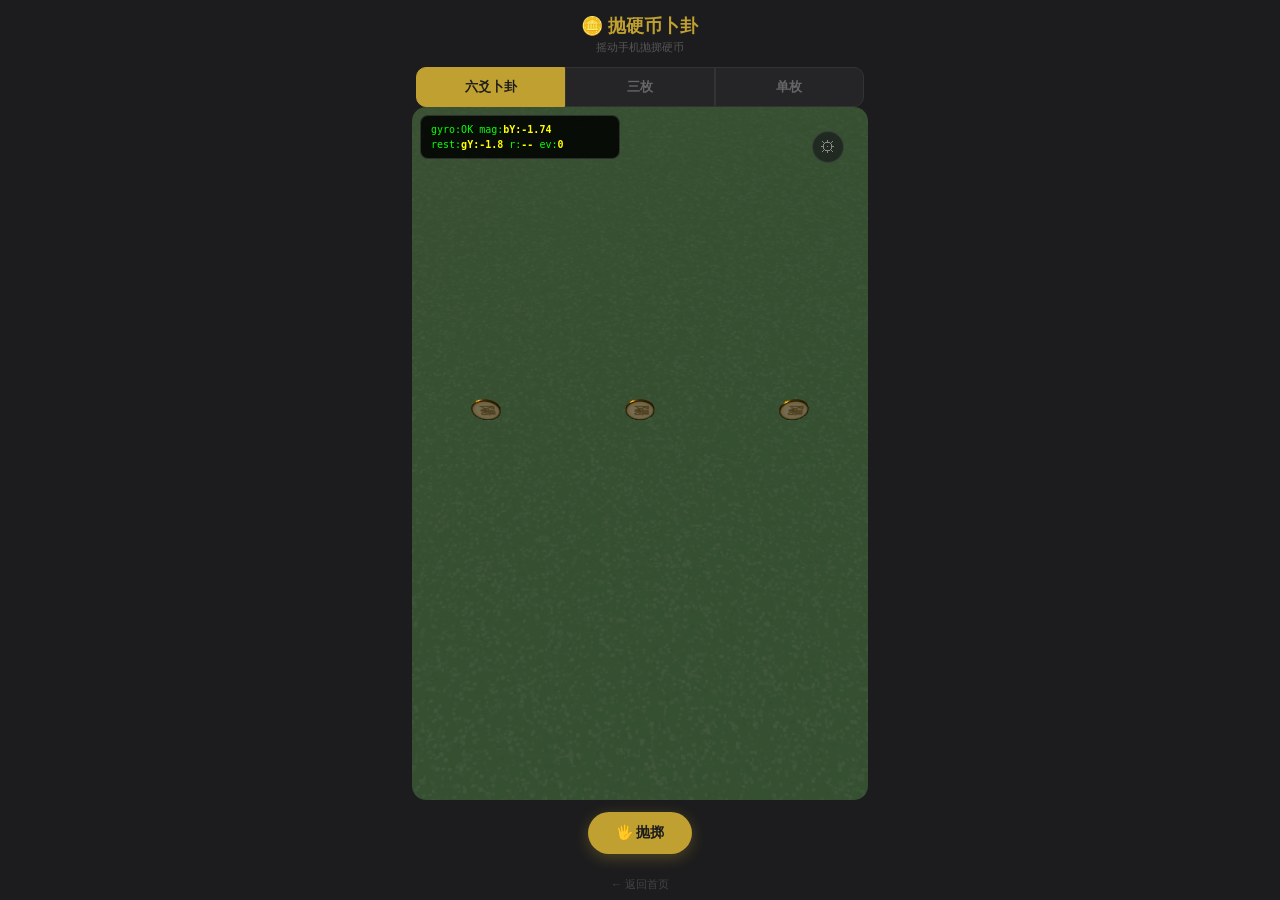
==== commit 356b6de8: "feat: 增加LLM解卦功能" ====
--- a/flip-coin/index.html
+++ b/flip-coin/index.html
@@ -40,19 +40,34 @@
 }
 .overlay>*{pointer-events:auto}
 
+.result-panel{
+  position:absolute;left:6px;bottom:120px;
+  width:calc(50% - 12px);
+  display:flex;flex-direction:column;align-items:center;gap:4px
+}
 .result-bar{
   background:rgba(20,22,26,.45);border:1px solid rgba(255,255,255,.08);border-radius:12px;
-  padding:10px 16px;font-size:14px;text-align:center;min-width:160px;transition:background .3s
+  padding:10px 12px;font-size:14px;text-align:center;transition:background .3s;width:100%
 }
 .result-bar .coins{font-size:22px;letter-spacing:6px;margin-bottom:2px}
 .result-bar .label{font-size:12px;color:#888}
 
-.hexagram-display{display:none;width:100%;max-width:360px}
-.hexagram-display.show{display:block;max-height:60vh;overflow-y:auto}
+.hexagram-display{
+  display:none;position:absolute;right:6px;bottom:120px;
+  z-index:5;overflow-y:auto;max-height:35vh;width:calc(50% - 12px);
+  flex-direction:column;align-items:center;gap:6px;
+  background:transparent;pointer-events:none
+}
+.hexagram-display.show{display:flex}
+.hexagram-display.complete{
+  top:0;left:0;right:0;bottom:0;width:auto;
+  max-height:none;padding:16px 16px 90px;
+  background:rgba(14,14,18,.94);pointer-events:auto
+}
 .hexagram-lines{
   display:flex;flex-direction:column-reverse;gap:6px;
   padding:12px;background:rgba(20,22,26,.45);border:1px solid rgba(255,255,255,.08);border-radius:12px;
-  transition:background .3s
+  transition:background .3s;width:100%;max-width:360px
 }
 .hexagram-lines.complete{
   background:rgba(30,30,34,.92);border-color:#333
@@ -80,12 +95,12 @@
 .hexagram-line.changing .dot{display:block}
 
 .hexagram-result{
-  margin-top:10px;text-align:center;font-size:13px;color:#c0a030;
+  display:none;margin-top:10px;text-align:center;font-size:13px;color:#c0a030;
   background:rgba(20,22,26,.45);border:1px solid rgba(255,255,255,.08);border-radius:12px;
-  padding:10px;transition:background .3s
+  padding:10px;transition:background .3s;width:100%;max-width:360px
 }
 .hexagram-result.complete{
-  background:rgba(30,30,34,.92);border-color:#333
+  display:block;background:rgba(30,30,34,.92);border-color:#333
 }
 .hexagram-result .gua-name{font-size:24px;font-weight:700;margin-bottom:2px}
 .hexagram-result .gua-symbol{font-size:48px;margin-bottom:4px}
@@ -95,7 +110,7 @@
 
 .controls{
   display:flex;justify-content:center;gap:12px;
-  padding:12px 16px;flex-shrink:0
+  padding:12px 16px;flex-shrink:0;position:relative;z-index:10
 }
 .btn{
   padding:12px 28px;border-radius:24px;font-size:14px;font-weight:600;
@@ -130,7 +145,7 @@
 .permission-prompt .inner p{font-size:13px;color:#888;line-height:1.6;margin-bottom:16px}
 
 .progress-text{
-  font-size:12px;color:#555;text-align:center;margin-top:4px
+  font-size:12px;color:#555
 }
 
 .debug-panel{
@@ -145,6 +160,102 @@
 .footer{text-align:center;padding:8px 16px;flex-shrink:0}
 .footer a{font-size:11px;color:#444;text-decoration:none}
 .footer a:hover{color:#666}
+
+/* LLM Settings */
+.settings-btn{
+  position:absolute;top:24px;right:24px;width:32px;height:32px;
+  border-radius:50%;background:rgba(20,22,26,.65);border:1px solid rgba(255,255,255,.1);
+  color:#888;font-size:16px;cursor:pointer;display:flex;align-items:center;justify-content:center;
+  z-index:1;transition:all .2s
+}
+.settings-btn:hover{color:#c0a030;border-color:#c0a030}
+
+.settings-modal{
+  position:absolute;top:0;left:0;right:0;bottom:0;
+  display:flex;align-items:center;justify-content:center;
+  background:rgba(10,10,12,.92);z-index:10;border-radius:14px
+}
+.settings-modal.hidden{display:none}
+.settings-modal .inner{width:300px;padding:24px 20px;text-align:left}
+.settings-modal .inner h3{font-size:16px;color:#c0a030;margin-bottom:16px;text-align:center}
+.settings-modal label{display:block;font-size:11px;color:#666;margin-bottom:4px}
+.settings-modal input{
+  width:100%;padding:10px 12px;margin-bottom:12px;border-radius:8px;
+  border:1px solid #333;background:#1c1c1e;color:#e4e4e6;font-size:13px;outline:0
+}
+.settings-modal input:focus{border-color:#c0a030}
+.settings-modal .btn-row{display:flex;gap:10px;margin-top:4px}
+.settings-modal .btn-row .btn{flex:1;padding:10px 0;font-size:13px}
+
+/* Question input area */
+.ask-section{
+  margin-top:10px;padding:12px;
+  background:rgba(20,22,26,.45);border:1px solid rgba(255,255,255,.08);border-radius:12px;
+  text-align:center;transition:background .3s;width:100%;max-width:360px
+}
+.ask-section.complete{background:rgba(30,30,34,.92);border-color:#333}
+.ask-section .ask-label{font-size:14px;color:#c0a030;margin-bottom:8px}
+.ask-section textarea{
+  width:100%;padding:10px 12px;border-radius:8px;
+  border:1px solid #333;background:#1c1c1e;color:#e4e4e6;font-size:13px;resize:vertical;
+  min-height:48px;max-height:100px;outline:0;font-family:inherit
+}
+.ask-section textarea:focus{border-color:#c0a030}
+.ask-section .btn-ask{
+  margin-top:8px;padding:8px 24px;border-radius:16px;font-size:13px;font-weight:600;
+  cursor:pointer;border:none;background:#c0a030;color:#1c1c1e;transition:all .2s
+}
+.ask-section .btn-ask:disabled{background:#333;color:#555;cursor:default}
+.ask-section .btn-ask:active:not(:disabled){transform:scale(.94)}
+
+/* Interpretation result */
+.interpretation-panel{
+  margin-top:10px;padding:14px;
+  background:rgba(20,22,26,.45);border:1px solid rgba(255,255,255,.08);border-radius:12px;
+  text-align:left;position:relative;transition:background .3s;width:100%;max-width:360px
+}
+.interpretation-panel.complete{background:rgba(30,30,34,.92);border-color:#333}
+.interpretation-panel .interp-header{
+  display:flex;justify-content:space-between;align-items:center;margin-bottom:8px
+}
+.interpretation-panel .interp-header span{font-size:13px;color:#c0a030;font-weight:600}
+.interpretation-panel .interp-body{
+  font-size:14px;color:#d4d4d6;line-height:1.7;white-space:pre-wrap;word-break:break-word
+}
+.interpretation-panel .btn-copy-interp{
+  background:transparent;color:#888;border:1px solid #444;padding:4px 12px;
+  border-radius:12px;font-size:11px;cursor:pointer;transition:all .2s
+}
+.interpretation-panel .btn-copy-interp:hover{color:#c0a030;border-color:#c0a030}
+
+/* History */
+.history-section{
+  margin-top:10px;
+  background:rgba(20,22,26,.45);border:1px solid rgba(255,255,255,.08);border-radius:12px;
+  overflow:hidden;transition:background .3s;width:100%;max-width:360px
+}
+.history-section.complete{background:rgba(30,30,34,.92);border-color:#333}
+.history-section .history-toggle{
+  padding:10px 14px;font-size:12px;color:#888;cursor:pointer;
+  display:flex;justify-content:space-between;align-items:center;user-select:none
+}
+.history-section .history-toggle:hover{color:#c0a030}
+.history-section .history-toggle .arrow{transition:transform .2s;font-size:10px}
+.history-section .history-toggle.open .arrow{transform:rotate(180deg)}
+.history-section .history-list{display:none;padding:0 14px 10px}
+.history-section .history-list.show{display:block}
+.history-item{
+  padding:8px 0;border-top:1px solid rgba(255,255,255,.06);cursor:pointer
+}
+.history-item .hi-time{font-size:10px;color:#555}
+.history-item .hi-question{font-size:12px;color:#aaa;margin-top:2px;overflow:hidden;text-overflow:ellipsis;white-space:nowrap}
+.history-item .hi-body{display:none;font-size:12px;color:#ccc;line-height:1.5;margin-top:6px;white-space:pre-wrap;word-break:break-word}
+.history-item.expanded .hi-body{display:block}
+.history-item .hi-delete{
+  float:right;font-size:10px;color:#555;padding:2px 8px;border:1px solid #333;
+  border-radius:8px;cursor:pointer;transition:all .2s
+}
+.history-item .hi-delete:hover{color:#ce2b37;border-color:#ce2b37}
 
 @media(max-width:360px){
   .tabs{padding:10px 12px 0}
@@ -169,6 +280,7 @@
 
   <div class="canvas-wrap" id="canvasWrap">
     <div class="gyro-badge" id="gyroBadge" title="陀螺仪状态"></div>
+    <div class="settings-btn" id="settingsBtn" title="LLM 解卦设置">⚙</div>
     <div class="debug-panel" id="debugPanel">
       gyro:<span class="warn" id="dbGyro">---</span>
       mag:<b id="dbMag">--</b>
@@ -184,16 +296,51 @@
         <button class="btn btn-secondary hidden" id="permRetryBtn">重试</button>
       </div>
     </div>
-    <div class="overlay" id="overlay">
-      <div class="result-bar" id="resultBar">
-        <div class="coins" id="resultCoins"></div>
-        <div class="label" id="resultLabel"></div>
+    <div class="settings-modal hidden" id="settingsModal">
+      <div class="inner">
+        <h3>⚙ LLM 解卦设置</h3>
+        <label>API 地址</label>
+        <input type="text" id="llmApi" placeholder="https://api.deepseek.com/v1/chat/completions">
+        <label>API Key</label>
+        <input type="password" id="llmKey" placeholder="sk-...">
+        <label>模型名称</label>
+        <input type="text" id="llmModel" placeholder="deepseek-v4-flash">
+        <div class="btn-row">
+          <button class="btn btn-secondary" id="settingsCancelBtn">取消</button>
+          <button class="btn" id="settingsSaveBtn">保存</button>
+        </div>
       </div>
-      <div class="hexagram-display" id="hexagramDisplay">
-        <div class="hexagram-lines" id="hexagramLines"></div>
-        <div class="hexagram-result" id="hexagramResult"></div>
+    </div>
+    <div class="overlay" id="overlay"></div>
+  </div>
+
+  <div class="result-panel" id="resultPanel">
+    <div class="progress-text" id="progressText"></div>
+    <div class="result-bar" id="resultBar">
+      <div class="coins" id="resultCoins"></div>
+      <div class="label" id="resultLabel"></div>
+    </div>
+  </div>
+  <div class="hexagram-display" id="hexagramDisplay">
+    <div class="hexagram-lines" id="hexagramLines"></div>
+    <div class="hexagram-result" id="hexagramResult"></div>
+    <div class="ask-section hidden" id="askSection">
+      <div class="ask-label">您所卜何事？</div>
+      <textarea id="askInput" rows="2" placeholder="请输入您想问的事情..."></textarea>
+      <button class="btn-ask" id="askBtn">🔮 解卦</button>
+    </div>
+    <div class="interpretation-panel hidden" id="interpPanel">
+      <div class="interp-header">
+        <span>🔮 AI 解卦</span>
+        <button class="btn-copy-interp" id="copyInterpBtn">复制</button>
       </div>
-      <div class="progress-text" id="progressText"></div>
+      <div class="interp-body" id="interpBody"></div>
+    </div>
+    <div class="history-section hidden" id="historySection">
+      <div class="history-toggle" id="historyToggle">
+        历史解卦记录 <span class="arrow">▼</span>
+      </div>
+      <div class="history-list" id="historyList"></div>
     </div>
   </div>
 
@@ -427,6 +574,7 @@
 var elResultCoins = document.getElementById('resultCoins');
 var elResultLabel = document.getElementById('resultLabel');
 var elResultBar = document.getElementById('resultBar');
+var elResultPanel = document.getElementById('resultPanel');
 var elHexagramDisplay = document.getElementById('hexagramDisplay');
 var elHexagramLines = document.getElementById('hexagramLines');
 var elHexagramResult = document.getElementById('hexagramResult');
@@ -446,6 +594,30 @@
 var elDbRatio = document.getElementById('dbRatio');
 var elDbEv = document.getElementById('dbEv');
 
+// LLM settings
+var elSettingsBtn = document.getElementById('settingsBtn');
+var elSettingsModal = document.getElementById('settingsModal');
+var elLlmApi = document.getElementById('llmApi');
+var elLlmKey = document.getElementById('llmKey');
+var elLlmModel = document.getElementById('llmModel');
+var elSettingsCancelBtn = document.getElementById('settingsCancelBtn');
+var elSettingsSaveBtn = document.getElementById('settingsSaveBtn');
+
+// LLM ask section
+var elAskSection = document.getElementById('askSection');
+var elAskInput = document.getElementById('askInput');
+var elAskBtn = document.getElementById('askBtn');
+
+// Interpretation
+var elInterpPanel = document.getElementById('interpPanel');
+var elInterpBody = document.getElementById('interpBody');
+var elCopyInterpBtn = document.getElementById('copyInterpBtn');
+
+// History
+var elHistorySection = document.getElementById('historySection');
+var elHistoryToggle = document.getElementById('historyToggle');
+var elHistoryList = document.getElementById('historyList');
+
 // ========== APP STATE ==========
 var mode = 'single';
 var gyroActive = false;
@@ -457,11 +629,76 @@
 var hexagramLines = [];
 var hexagramRound = 0;
 var settledHandled = true;
+var llmPromptText = '';
 
 // Pre-initialize gyro BEFORE Three.js (so if Three.js fails, gyro debug still works)
 elDbGyro.textContent = 'init';
 elDbGyro.className = 'warn';
 requestGyroPermission();
+
+// ========== LLM SETTINGS ==========
+var LLM_STORAGE_KEY = 'iching_llm_settings';
+var INTERP_STORAGE_KEY = 'iching_interpretations';
+
+function loadLlmSettings() {
+  var apiSet = false, keySet = false, modelSet = false;
+  try {
+    var raw = localStorage.getItem(LLM_STORAGE_KEY);
+    if (raw) {
+      var s = JSON.parse(raw);
+      if (s.api) { elLlmApi.value = s.api; apiSet = true; }
+      if (s.key) { elLlmKey.value = s.key; keySet = true; }
+      if (s.model) { elLlmModel.value = s.model; modelSet = true; }
+    }
+  } catch(e) {}
+  if (!apiSet) elLlmApi.value = 'https://api.deepseek.com/v1/chat/completions';
+  if (!modelSet) elLlmModel.value = 'deepseek-v4-flash';
+}
+
+function saveLlmSettings() {
+  var s = {
+    api: elLlmApi.value.trim(),
+    key: elLlmKey.value.trim(),
+    model: elLlmModel.value.trim()
+  };
+  try { localStorage.setItem(LLM_STORAGE_KEY, JSON.stringify(s)); } catch(e) {}
+}
+
+function updateSettingsSaveBtn() {
+  var api = elLlmApi.value.trim();
+  var key = elLlmKey.value.trim();
+  var model = elLlmModel.value.trim();
+  elSettingsSaveBtn.disabled = !(api && key && model);
+}
+
+elSettingsBtn.onclick = function() {
+  elSettingsModal.classList.remove('hidden');
+  updateSettingsSaveBtn();
+};
+
+elLlmApi.addEventListener('input', updateSettingsSaveBtn);
+elLlmKey.addEventListener('input', updateSettingsSaveBtn);
+elLlmModel.addEventListener('input', updateSettingsSaveBtn);
+
+elSettingsCancelBtn.onclick = function() {
+  elSettingsModal.classList.add('hidden');
+};
+
+elSettingsSaveBtn.onclick = function() {
+  saveLlmSettings();
+  elSettingsModal.classList.add('hidden');
+  if (!elAskSection.classList.contains('hidden')) showAskSection();
+};
+
+// Close modal on background click
+elSettingsModal.addEventListener('click', function(e) {
+  if (e.target === elSettingsModal) {
+    elSettingsModal.classList.add('hidden');
+    if (!elAskSection.classList.contains('hidden')) showAskSection();
+  }
+});
+
+loadLlmSettings();
 
 // ========== THREE.JS INIT ==========
 var wrapRect = elCanvasWrap.getBoundingClientRect();
@@ -685,7 +922,7 @@
     physWorld.removeBody(c.body);
   });
   coins = [];
-  var offsets = count === 1 ? [0] : [-14, 0, 14];
+  var offsets = count === 1 ? [0] : [-9, 0, 9];
   for (var i = 0; i < count; i++) {
     coins.push(createCoinState(offsets[i]));
   }
@@ -801,7 +1038,7 @@
     };
     elResultLabel.textContent = labelMap[headsCount];
   }
-  elResultBar.style.display = '';
+  elResultPanel.style.display = '';
 }
 
 // ========== I CHING LOGIC ==========
@@ -831,6 +1068,7 @@
 
   if (hexagramRound >= 6) {
     showHexagramResult();
+    elHexagramDisplay.classList.add('complete');
     elHexagramLines.classList.add('complete');
     elHexagramResult.classList.add('complete');
     gyroActive = false;
@@ -937,7 +1175,234 @@
     }
   };
 
-  elResultBar.style.display = 'none';
+  elResultPanel.style.display = 'none';
+
+  // Show LLM ask section and history
+  showAskSection();
+  renderHistory();
+
+  // Build detailed LLM prompt text with line-by-line details
+  llmPromptText = '占卜结果：\n';
+  llmPromptText += '本卦：' + originalGua.s + ' ' + originalGua.n + ' (' + originalGua.p + ')\n';
+  llmPromptText += '卦辞：' + originalGua.g + '\n';
+  llmPromptText += '象曰：' + originalGua.x + '\n';
+  llmPromptText += '\n六爻详情：\n';
+  var LINE_NAMES2 = ['初爻','二爻','三爻','四爻','五爻','上爻'];
+  var lineTypeNames = { laoyang: '老阳（⚊→⚋ 变爻）', shaoyin: '少阴（⚋ 不变）', shaoyang: '少阳（⚊ 不变）', laoyin: '老阴（⚋→⚊ 变爻）' };
+  for (var i = 0; i < 6; i++) {
+    var lt = hexagramLines[i].lineType;
+    llmPromptText += LINE_NAMES2[i] + '：' + (lineTypeNames[lt] || lt) + '\n';
+  }
+  if (hasChanging) {
+    llmPromptText += '\n变卦：' + changedGua.s + ' ' + changedGua.n + ' (' + changedGua.p + ')\n';
+    llmPromptText += '变卦辞：' + changedGua.g + '\n';
+    llmPromptText += '变爻：' + changingList.join('、') + '\n';
+  }
+}
+
+// ========== LLM ASK & INTERPRETATION ==========
+function showAskSection() {
+  elAskSection.classList.remove('hidden');
+  elAskSection.classList.add('complete');
+  elAskInput.value = '';
+  elAskInput.disabled = false;
+  elInterpPanel.classList.add('hidden');
+
+  var api = elLlmApi.value.trim();
+  var key = elLlmKey.value.trim();
+  if (!api || !key) {
+    elAskBtn.textContent = '请先设置 API';
+    elAskBtn.disabled = false;
+  } else {
+    elAskBtn.textContent = '🔮 解卦';
+    elAskBtn.disabled = false;
+  }
+}
+
+function hideAskSection() {
+  elAskSection.classList.add('hidden');
+  elAskSection.classList.remove('complete');
+  elInterpPanel.classList.add('hidden');
+  elHistorySection.classList.add('hidden');
+  elHistorySection.classList.remove('complete');
+}
+
+elAskBtn.onclick = function() {
+  var api = elLlmApi.value.trim();
+  var key = elLlmKey.value.trim();
+  var model = elLlmModel.value.trim();
+  if (!api || !key) {
+    elSettingsModal.classList.remove('hidden');
+    return;
+  }
+
+  var question = elAskInput.value.trim();
+  if (!question) { elAskInput.focus(); return; }
+
+  elAskInput.disabled = true;
+  elAskBtn.disabled = true;
+  elAskBtn.textContent = '⏳ 解卦中...';
+  elInterpBody.textContent = '';
+  elInterpPanel.classList.remove('hidden');
+  elInterpPanel.classList.remove('complete');
+
+  var systemPrompt = '你是一位精通周易的占卜解卦大师。请根据用户提供的六爻占卜结果，结合用户所问的具体问题，给出专业的解卦分析。你的回答应该包含：\n1. 本卦解读——本卦的卦辞含义及其对用户问题的启示\n2. 变爻分析——如有变爻，分析变爻爻辞及其吉凶变化\n3. 变卦解读——如有变卦，分析变卦的指引\n4. 综合建议——结合用户具体问题的行动建议\n请用简洁但全面的中文回答，避免冗长。';
+
+  var userPrompt = llmPromptText + '\n\n用户所问：' + question;
+
+  fetchLlmInterpretation(api, key, model, systemPrompt, userPrompt, function(err, result) {
+    elAskInput.disabled = false;
+    elAskBtn.disabled = false;
+    elAskBtn.textContent = '🔮 重新解卦';
+
+    if (err) {
+      elInterpBody.textContent = '解卦失败：' + err;
+      elInterpPanel.classList.add('complete');
+      return;
+    }
+
+    elInterpBody.textContent = result;
+    elInterpPanel.classList.add('complete');
+
+    // Save to history
+    saveInterpretation(question, llmPromptText, result);
+    renderHistory();
+  });
+};
+
+function fetchLlmInterpretation(api, key, model, systemPrompt, userPrompt, callback) {
+  var controller = new AbortController();
+  var timeout = setTimeout(function() { controller.abort(); }, 30000);
+
+  fetch(api, {
+    method: 'POST',
+    headers: {
+      'Content-Type': 'application/json',
+      'Authorization': 'Bearer ' + key
+    },
+    body: JSON.stringify({
+      model: model,
+      messages: [
+        { role: 'system', content: systemPrompt },
+        { role: 'user', content: userPrompt }
+      ],
+      temperature: 0.7,
+      max_tokens: 2000
+    }),
+    signal: controller.signal
+  })
+  .then(function(res) {
+    clearTimeout(timeout);
+    if (!res.ok) {
+      return res.text().then(function(t) {
+        var msg = 'HTTP ' + res.status;
+        try {
+          var j = JSON.parse(t);
+          if (j.error && j.error.message) msg += ': ' + j.error.message;
+        } catch(e) { msg += ': ' + t.slice(0, 200); }
+        callback(msg, null);
+      });
+    }
+    return res.json();
+  })
+  .then(function(data) {
+    if (!data) return;
+    if (data.choices && data.choices.length > 0 && data.choices[0].message) {
+      callback(null, data.choices[0].message.content);
+    } else {
+      callback('API 返回格式异常', null);
+    }
+  })
+  .catch(function(err) {
+    clearTimeout(timeout);
+    if (err.name === 'AbortError') {
+      callback('请求超时（30秒），请检查网络或 API 地址', null);
+    } else {
+      callback('网络错误：' + err.message, null);
+    }
+  });
+}
+
+// Copy interpretation
+elCopyInterpBtn.onclick = function() {
+  var text = elInterpBody.textContent;
+  if (!text) return;
+  if (navigator.clipboard) {
+    navigator.clipboard.writeText(text).then(function() {
+      elCopyInterpBtn.textContent = '已复制 ✓';
+      setTimeout(function() { elCopyInterpBtn.textContent = '复制'; }, 2000);
+    });
+  }
+};
+
+// ========== INTERPRETATION HISTORY ==========
+function loadHistory() {
+  try {
+    var raw = localStorage.getItem(INTERP_STORAGE_KEY);
+    return raw ? JSON.parse(raw) : [];
+  } catch(e) { return []; }
+}
+
+function saveInterpretation(question, hexagramText, interpretation) {
+  var history = loadHistory();
+  history.unshift({
+    timestamp: Math.floor(Date.now() / 1000),
+    question: question,
+    hexagram_text: hexagramText,
+    interpretation: interpretation
+  });
+  if (history.length > 3) history = history.slice(0, 3);
+  try { localStorage.setItem(INTERP_STORAGE_KEY, JSON.stringify(history)); } catch(e) {}
+}
+
+function renderHistory() {
+  var history = loadHistory();
+  if (history.length === 0) {
+    elHistorySection.classList.add('hidden');
+    elHistorySection.classList.remove('complete');
+    return;
+  }
+  elHistorySection.classList.remove('hidden');
+  elHistorySection.classList.add('complete');
+  elHistoryList.innerHTML = '';
+
+  history.forEach(function(item, idx) {
+    var dateStr = new Date(item.timestamp * 1000).toLocaleString('zh-CN');
+    var el = document.createElement('div');
+    el.className = 'history-item';
+    el.innerHTML =
+      '<span class="hi-time">' + dateStr + '</span>' +
+      '<span class="hi-delete" data-idx="' + idx + '">删除</span>' +
+      '<div class="hi-question">' + escapeHtml(item.question) + '</div>' +
+      '<div class="hi-body">' + escapeHtml(item.interpretation) + '</div>';
+    el.onclick = function(e) {
+      if (e.target.classList.contains('hi-delete')) {
+        e.stopPropagation();
+        deleteHistoryItem(parseInt(e.target.getAttribute('data-idx')));
+        return;
+      }
+      el.classList.toggle('expanded');
+    };
+    elHistoryList.appendChild(el);
+  });
+}
+
+function deleteHistoryItem(idx) {
+  var history = loadHistory();
+  if (idx >= 0 && idx < history.length) {
+    history.splice(idx, 1);
+    try { localStorage.setItem(INTERP_STORAGE_KEY, JSON.stringify(history)); } catch(e) {}
+    renderHistory();
+  }
+}
+
+elHistoryToggle.onclick = function() {
+  elHistoryToggle.classList.toggle('open');
+  elHistoryList.classList.toggle('show');
+};
+
+function escapeHtml(str) {
+  return str.replace(/&/g, '&amp;').replace(/</g, '&lt;').replace(/>/g, '&gt;');
 }
 
 // ========== MODE SWITCHING ==========
@@ -952,6 +1417,7 @@
   elTabHexagram.classList.toggle('active', mode === 'hexagram');
 
   // Reset state
+  elHexagramDisplay.classList.remove('complete');
   elHexagramLines.classList.remove('complete');
   elHexagramResult.classList.remove('complete');
   hexagramLines = [];
@@ -960,11 +1426,26 @@
   elHexagramResult.innerHTML = '';
   elHexagramLines.innerHTML = '';
   elProgressText.textContent = '';
-  elResultBar.style.display = 'none';
+  elResultPanel.style.display = 'none';
   elResultCoins.textContent = '';
   elResultLabel.textContent = '';
   elFlipBtn.style.display = '';
   elResetBtn.style.display = 'none';
+  llmPromptText = '';
+  hideAskSection();
+
+  // Center result panel in non-hexagram modes
+  if (mode === 'hexagram') {
+    elResultPanel.style.left = '6px';
+    elResultPanel.style.right = 'auto';
+    elResultPanel.style.width = 'calc(50% - 12px)';
+    elResultPanel.style.transform = '';
+  } else {
+    elResultPanel.style.left = '50%';
+    elResultPanel.style.right = 'auto';
+    elResultPanel.style.width = 'auto';
+    elResultPanel.style.transform = 'translateX(-50%)';
+  }
 
   if (mode === 'hexagram') {
     createCoins(3);
@@ -984,6 +1465,7 @@
 elTabHexagram.addEventListener('click', function() { setMode('hexagram'); });
 
 elResetBtn.addEventListener('click', function() {
+  elHexagramDisplay.classList.remove('complete');
   elHexagramLines.classList.remove('complete');
   elHexagramResult.classList.remove('complete');
   hexagramLines = [];
@@ -995,11 +1477,13 @@
   elHexagramDisplay.classList.remove('show');
   elHexagramResult.innerHTML = '';
   elHexagramLines.innerHTML = '';
-  elResultBar.style.display = 'none';
+  elResultPanel.style.display = 'none';
   elResultCoins.textContent = '';
   elResultLabel.textContent = '';
   elFlipBtn.style.display = '';
   elResetBtn.style.display = 'none';
+  llmPromptText = '';
+  hideAskSection();
   elProgressText.textContent = '第 0 / 6 次';
   createCoins(3);
 });
@@ -1217,8 +1701,8 @@
 
   // Target camera position: above & behind centroid,
   // pull back further when coins are spread out
-  var baseZ = 14;
-  var baseY = 24;
+  var baseZ = 18;
+  var baseY = 30;
   var tz = baseZ + spread * 2.2;
   var ty = baseY + spread * 1.2;
   var targetPos = new THREE.Vector3(cx, cy + ty, cz + tz);
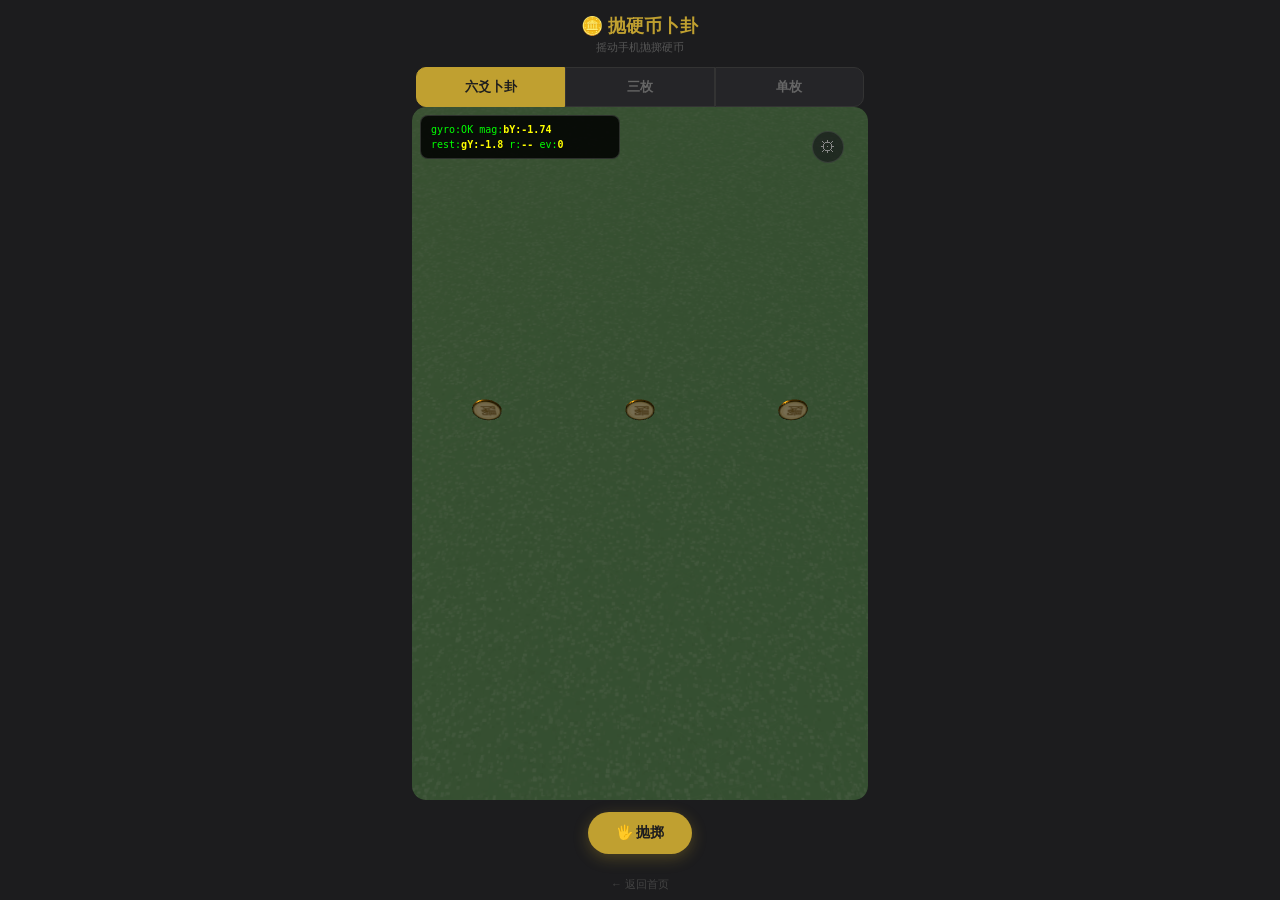
==== commit 4dcf2cd8: "feat: 周易解卦删除历史记录功能" ====
--- a/flip-coin/index.html
+++ b/flip-coin/index.html
@@ -227,35 +227,6 @@
   border-radius:12px;font-size:11px;cursor:pointer;transition:all .2s
 }
 .interpretation-panel .btn-copy-interp:hover{color:#c0a030;border-color:#c0a030}
-
-/* History */
-.history-section{
-  margin-top:10px;
-  background:rgba(20,22,26,.45);border:1px solid rgba(255,255,255,.08);border-radius:12px;
-  overflow:hidden;transition:background .3s;width:100%;max-width:360px
-}
-.history-section.complete{background:rgba(30,30,34,.92);border-color:#333}
-.history-section .history-toggle{
-  padding:10px 14px;font-size:12px;color:#888;cursor:pointer;
-  display:flex;justify-content:space-between;align-items:center;user-select:none
-}
-.history-section .history-toggle:hover{color:#c0a030}
-.history-section .history-toggle .arrow{transition:transform .2s;font-size:10px}
-.history-section .history-toggle.open .arrow{transform:rotate(180deg)}
-.history-section .history-list{display:none;padding:0 14px 10px}
-.history-section .history-list.show{display:block}
-.history-item{
-  padding:8px 0;border-top:1px solid rgba(255,255,255,.06);cursor:pointer
-}
-.history-item .hi-time{font-size:10px;color:#555}
-.history-item .hi-question{font-size:12px;color:#aaa;margin-top:2px;overflow:hidden;text-overflow:ellipsis;white-space:nowrap}
-.history-item .hi-body{display:none;font-size:12px;color:#ccc;line-height:1.5;margin-top:6px;white-space:pre-wrap;word-break:break-word}
-.history-item.expanded .hi-body{display:block}
-.history-item .hi-delete{
-  float:right;font-size:10px;color:#555;padding:2px 8px;border:1px solid #333;
-  border-radius:8px;cursor:pointer;transition:all .2s
-}
-.history-item .hi-delete:hover{color:#ce2b37;border-color:#ce2b37}
 
 @media(max-width:360px){
   .tabs{padding:10px 12px 0}
@@ -335,12 +306,6 @@
         <button class="btn-copy-interp" id="copyInterpBtn">复制</button>
       </div>
       <div class="interp-body" id="interpBody"></div>
-    </div>
-    <div class="history-section hidden" id="historySection">
-      <div class="history-toggle" id="historyToggle">
-        历史解卦记录 <span class="arrow">▼</span>
-      </div>
-      <div class="history-list" id="historyList"></div>
     </div>
   </div>
 
@@ -613,11 +578,6 @@
 var elInterpBody = document.getElementById('interpBody');
 var elCopyInterpBtn = document.getElementById('copyInterpBtn');
 
-// History
-var elHistorySection = document.getElementById('historySection');
-var elHistoryToggle = document.getElementById('historyToggle');
-var elHistoryList = document.getElementById('historyList');
-
 // ========== APP STATE ==========
 var mode = 'single';
 var gyroActive = false;
@@ -638,7 +598,6 @@
 
 // ========== LLM SETTINGS ==========
 var LLM_STORAGE_KEY = 'iching_llm_settings';
-var INTERP_STORAGE_KEY = 'iching_interpretations';
 
 function loadLlmSettings() {
   var apiSet = false, keySet = false, modelSet = false;
@@ -1177,9 +1136,8 @@
 
   elResultPanel.style.display = 'none';
 
-  // Show LLM ask section and history
+  // Show LLM ask section
   showAskSection();
-  renderHistory();
 
   // Build detailed LLM prompt text with line-by-line details
   llmPromptText = '占卜结果：\n';
@@ -1223,8 +1181,6 @@
   elAskSection.classList.add('hidden');
   elAskSection.classList.remove('complete');
   elInterpPanel.classList.add('hidden');
-  elHistorySection.classList.add('hidden');
-  elHistorySection.classList.remove('complete');
 }
 
 elAskBtn.onclick = function() {
@@ -1263,10 +1219,6 @@
 
     elInterpBody.textContent = result;
     elInterpPanel.classList.add('complete');
-
-    // Save to history
-    saveInterpretation(question, llmPromptText, result);
-    renderHistory();
   });
 };
 
@@ -1335,76 +1287,6 @@
   }
 };
 
-// ========== INTERPRETATION HISTORY ==========
-function loadHistory() {
-  try {
-    var raw = localStorage.getItem(INTERP_STORAGE_KEY);
-    return raw ? JSON.parse(raw) : [];
-  } catch(e) { return []; }
-}
-
-function saveInterpretation(question, hexagramText, interpretation) {
-  var history = loadHistory();
-  history.unshift({
-    timestamp: Math.floor(Date.now() / 1000),
-    question: question,
-    hexagram_text: hexagramText,
-    interpretation: interpretation
-  });
-  if (history.length > 3) history = history.slice(0, 3);
-  try { localStorage.setItem(INTERP_STORAGE_KEY, JSON.stringify(history)); } catch(e) {}
-}
-
-function renderHistory() {
-  var history = loadHistory();
-  if (history.length === 0) {
-    elHistorySection.classList.add('hidden');
-    elHistorySection.classList.remove('complete');
-    return;
-  }
-  elHistorySection.classList.remove('hidden');
-  elHistorySection.classList.add('complete');
-  elHistoryList.innerHTML = '';
-
-  history.forEach(function(item, idx) {
-    var dateStr = new Date(item.timestamp * 1000).toLocaleString('zh-CN');
-    var el = document.createElement('div');
-    el.className = 'history-item';
-    el.innerHTML =
-      '<span class="hi-time">' + dateStr + '</span>' +
-      '<span class="hi-delete" data-idx="' + idx + '">删除</span>' +
-      '<div class="hi-question">' + escapeHtml(item.question) + '</div>' +
-      '<div class="hi-body">' + escapeHtml(item.interpretation) + '</div>';
-    el.onclick = function(e) {
-      if (e.target.classList.contains('hi-delete')) {
-        e.stopPropagation();
-        deleteHistoryItem(parseInt(e.target.getAttribute('data-idx')));
-        return;
-      }
-      el.classList.toggle('expanded');
-    };
-    elHistoryList.appendChild(el);
-  });
-}
-
-function deleteHistoryItem(idx) {
-  var history = loadHistory();
-  if (idx >= 0 && idx < history.length) {
-    history.splice(idx, 1);
-    try { localStorage.setItem(INTERP_STORAGE_KEY, JSON.stringify(history)); } catch(e) {}
-    renderHistory();
-  }
-}
-
-elHistoryToggle.onclick = function() {
-  elHistoryToggle.classList.toggle('open');
-  elHistoryList.classList.toggle('show');
-};
-
-function escapeHtml(str) {
-  return str.replace(/&/g, '&amp;').replace(/</g, '&lt;').replace(/>/g, '&gt;');
-}
-
 // ========== MODE SWITCHING ==========
 function setMode(newMode) {
   mode = newMode;
